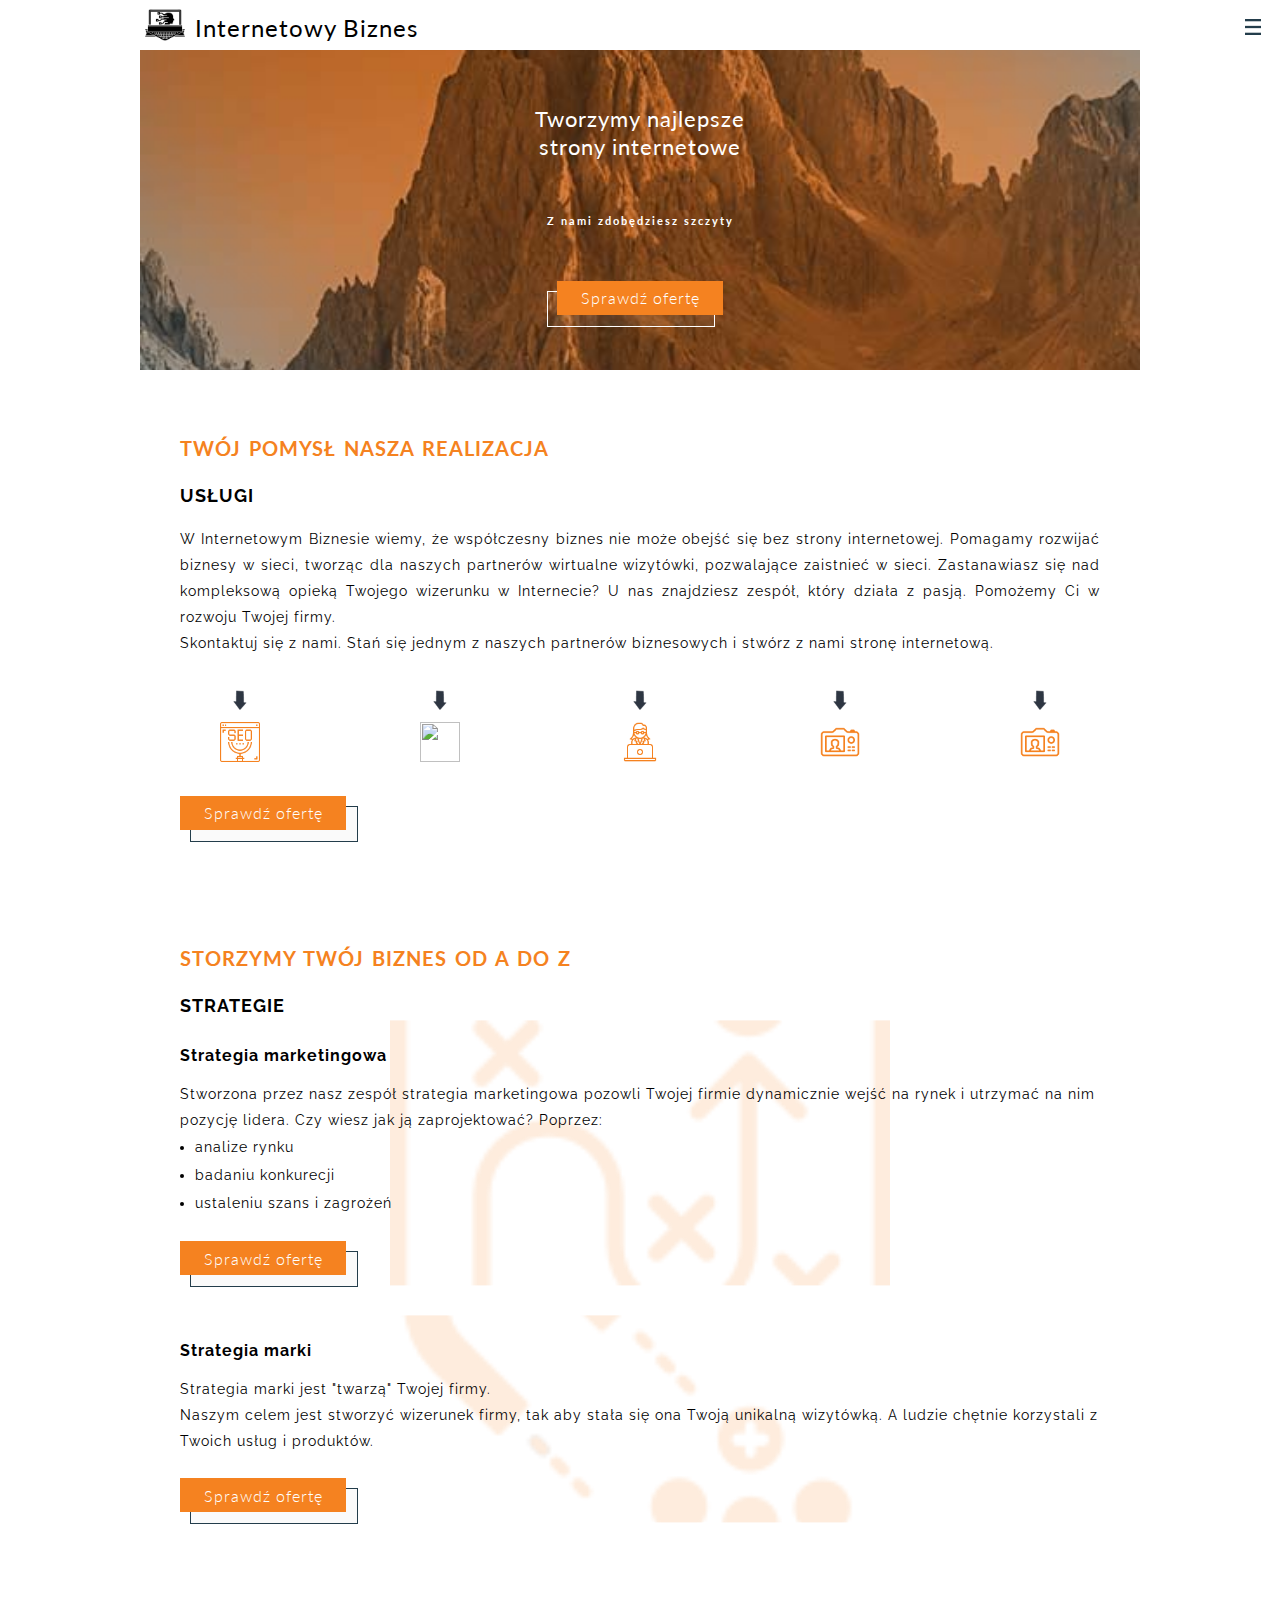
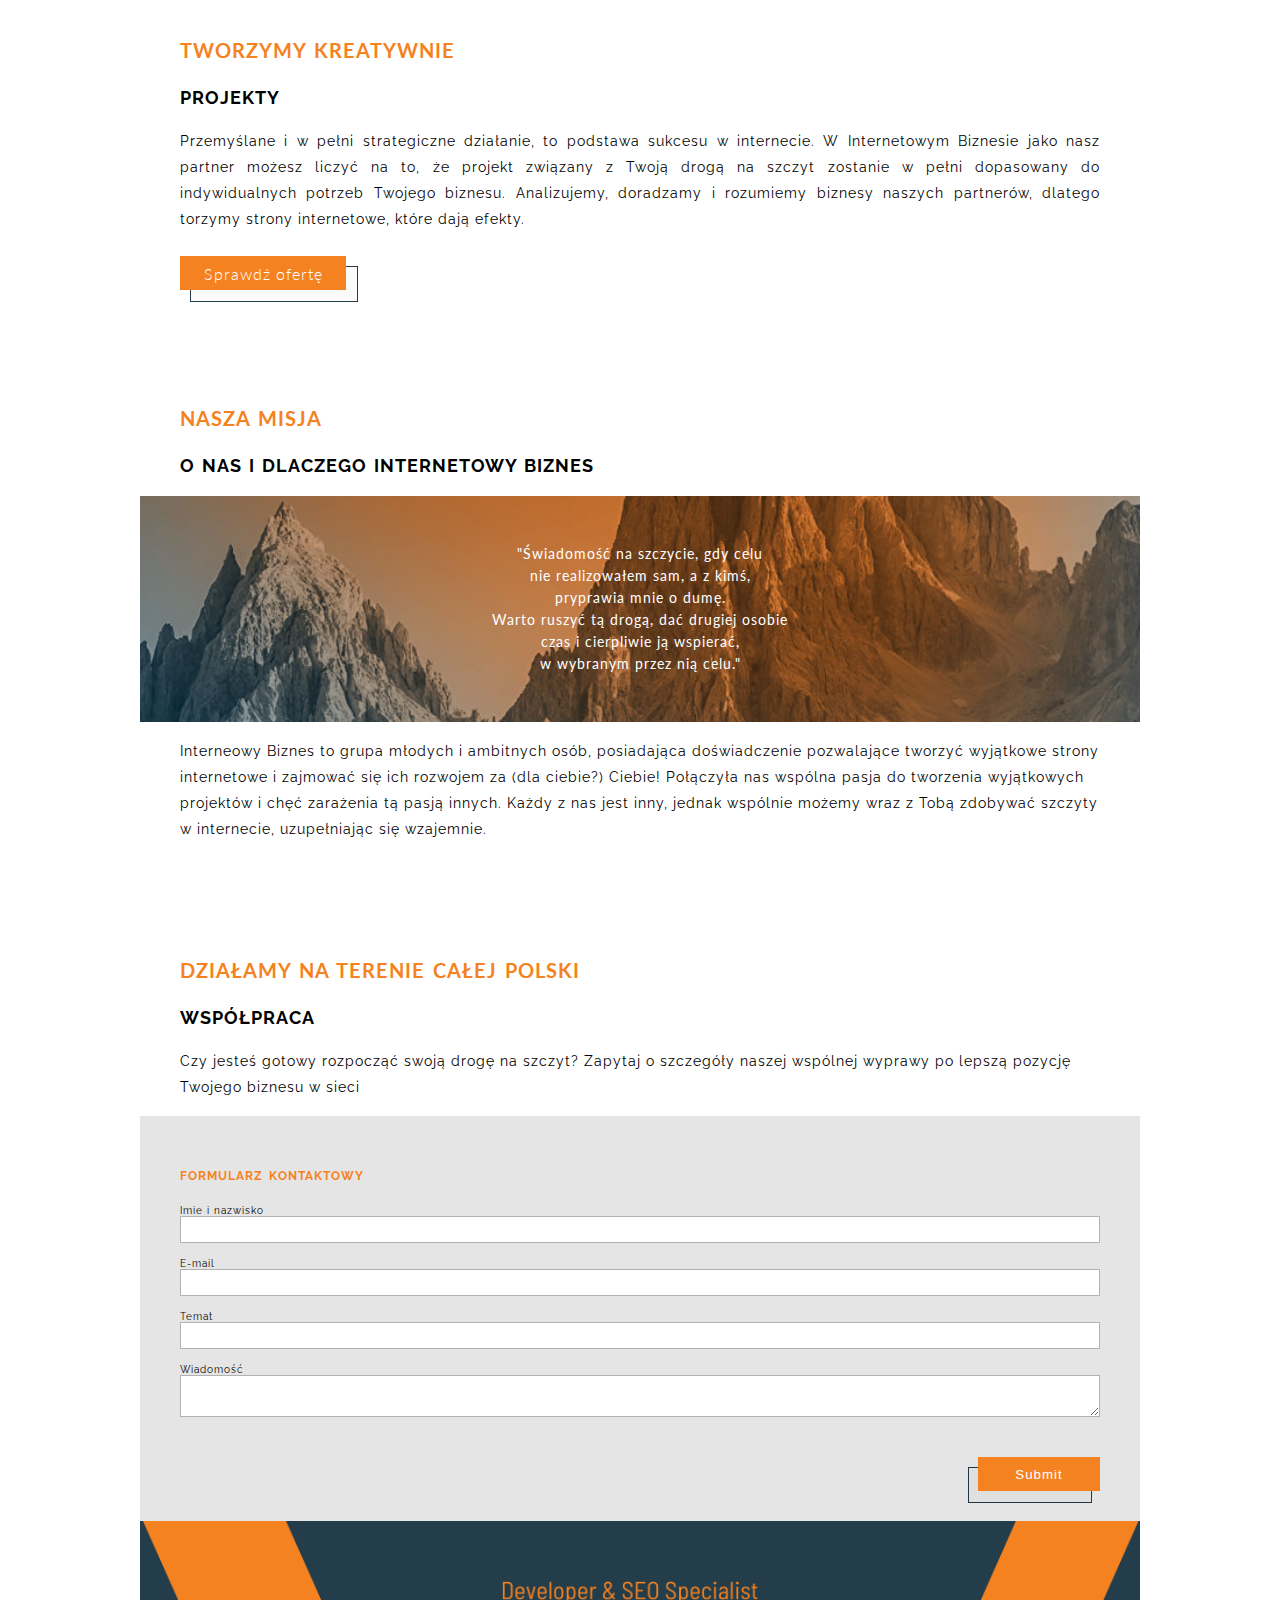
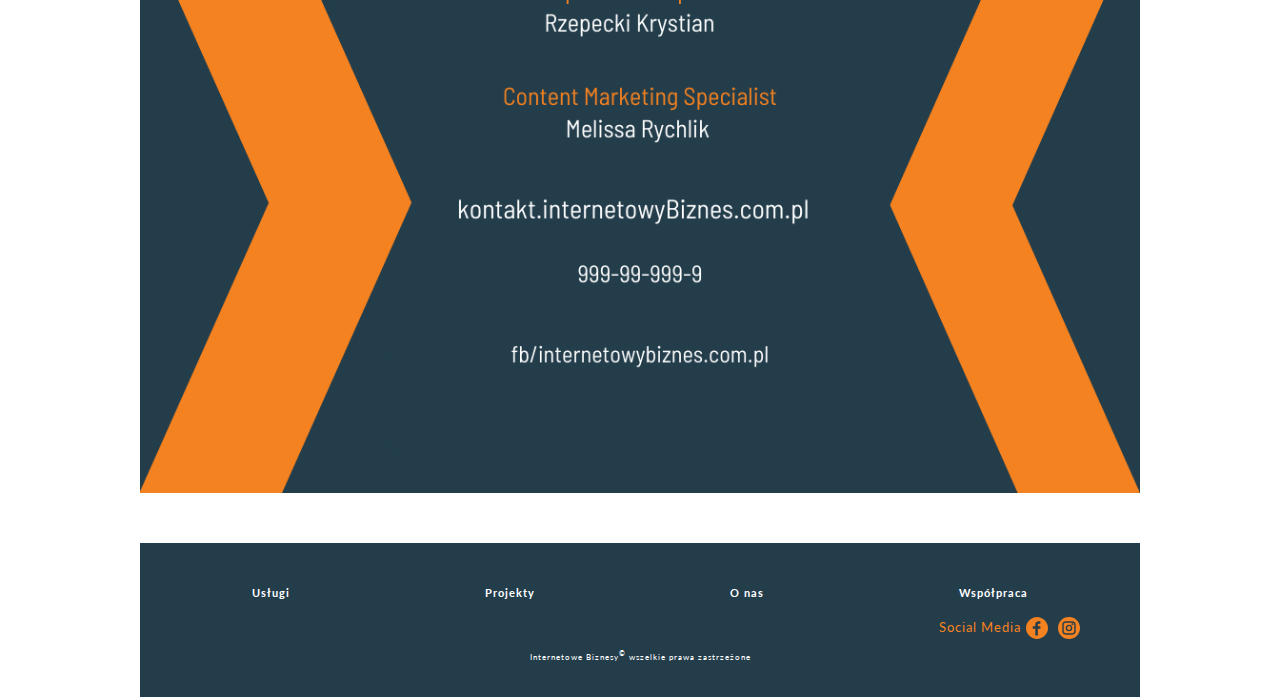
==== index.html @ 9ced9882 "ANIMATION- 1.0" ====
<!DOCTYPE html>
<html lang="pl">
<head>
    <meta charset="UTF-8">
    <meta http-equiv="X-UA-Compatible" content="IE=edge">
    <!-- <meta name="viewport" content="width=device-width, initial-scale=1.0"> -->
    <meta name="viewport" content="width=device-width, height=device-height, initial-scale=1.0, user-scalable=0, minimum-scale=1.0, maximum-scale=1.0">

    <title>internetowy biznes</title>

    <link href="https://fonts.googleapis.com/css2?family=Lato:wght@300;700;900&display=swap" rel="stylesheet">
    <link href="https://fonts.googleapis.com/css2?family=Raleway:wght@100&display=swap" rel="stylesheet">
    <link href="https://fonts.googleapis.com/css2?family=Raleway:wght@400;700;900&display=swap" rel="stylesheet">
    <!-- <link href="https://fonts.googleapis.com/css2?family=Cantata+One&display=swap" rel="stylesheet"> -->

     <!-- AWESOME ZE STAREGO  -->
     <!-- <link rel="stylesheet" href="https://use.fontawesome.com/releases/v5.1.1/css/all.css" integrity="sha384-O8whS3fhG2OnA5Kas0Y9l3cfpmYjapjI0E4theH4iuMD+pLhbf6JI0jIMfYcK3yZ" crossorigin="anonymous">
    <link href="https://fonts.googleapis.com/css2?family=Josefin+Sans:wght@100;300;400&display=swap" rel="stylesheet"> -->
    <link rel="stylesheet" href="./css/style.css">
    <script src="./js/jQuery.liblary.js"></script>
    
</head>
<body>
<div id="wrapper">
    <!-- <nav class='pup flex'>
        <div class="logo_nav">
            <img src="./img/internetowy_biznes_tworzenie_stron_internetowych.png" alt="internetowy-biznes" class="logo">
        </div>
		<div class='filter'>
			<div class='exit'>
				<img alt='exit - Projektowanie stron internetowych - Koszalin k2webdevelopment.pl' title='K2webdevelopment.pl - Projektowanie stron internetowych' src='../img/pupup/exit-burger-projektowanie-stron-internetowych-Koszalin.svg'>
			</div>
			<div class='links mobile'>
				<ul>
					<li><a class='link a1' href='#'>Usługi</a></li>
					<li><a class='link a2' href='#'>Projekty</a></li>
					<li><a class='link a3' href='#'>O mnie</a></li>
					<li><a class='link a4' href='#'>Współpraca</a></li>
				</ul>
			</div>
			
			
			<div class='footerNav'>
				<h6>K2webdevelopment.pl &copy;</h6>
				<h6>Wszelkie prawa zastrzeżone</h6>
			</div>
		</div>
	</nav> -->

    <nav class='pup'>
        <!-- <div class="logo_nav_box"> -->
            <a class="logo_nav_box" href="./index.html">
                <div class="logo_nav">
                    <img src="./img/internetowy_biznes_tworzenie_stron_internetowych.png" alt="internetowy-biznes" class="logo" >
                </div>
                <div class="logo_h1">
                    <h2 class="h1_nav">Internetowy Biznes</h2>
                </div>
            </a>    
        <!-- </div> -->
<!-- START PUPUP MOBILE -->
        <div class="filter_pupup_box mobile_nav ">
            <div class="filter_pupup">
                <ul>
                    <li><a class='link a1' href='#services'>Usługi</a></li>
                    <li><a class='link a2' href='#strategys'>Strategie</a></li>
                    <li><a class='link a3' href='#projects'>Projekty</a></li>
                    <li><a class='link a4' href='#about'>O nas</a></li>
                    <!-- <li><a class='link a5' href='#partners'>partnerzy</a></li> -->
                    <li><a class='link a6' href='#contact'>Współpraca</a></li>
                </ul>
                <div class='footerNav'>
                    <h6>internetoweBiznesy.com.pl &copy;</h6>
                    <h6>Wszelkie prawa zastrzeżone</h6>
                </div>
            </div>
        </div>
<!-- KONIEC PUPUP MOBILE -->

        <!-- <div class="burger_box"> -->
            <!-- <div class="menu"> -->
                <img src="./img/pupup/burger-projektowanie-stron-internetowych.svg" alt="" title='' class="burger_btn_on show">
                <img src="./img/pupup/exit-burger-projektowanie-stron-internetowych-Koszalin.svg" alt="" class="burger_btn_off">
            <!-- </div> -->
        <!-- </div> -->
    </nav>






<header>
    <h1 class="h1-header">
        <strong class="block ">Tworzymy najlepsze</strong>
        <strong class="block">strony internetowe</strong>
    </h1>
    <h2 class="h2-header">Z nami zdobędziesz szczyty</h2>
    <a href="#contact" class="button a-header">Sprawdź ofertę</a>
</header>









<article class="sections services" id='services'>
    <!-- <h2 class="h1_sections padding_RL">Usługi</h2>
    <h3 class="h2_sections padding_RL">Twój pomysł nasza realizacja</h3> -->
    <h2 class="h1_sections padding_RL">
        <strong class="bold change_display">Twój pomysł</strong>
        <strong class="bold change_display">Nasza realizacja</strong>    
    </h2>
    <h3 class="h2_sections padding_RL">Usługi</h3>

    
        <p class='p_sections p_first padding_RL'>
            W Internetowym Biznesie wiemy, że współczesny biznes nie może obejść się bez strony internetowej. Pomagamy rozwijać biznesy w sieci, tworząc dla naszych partnerów wirtualne wizytówki, pozwalające zaistnieć w sieci. Zastanawiasz się nad kompleksową opieką Twojego wizerunku w Internecie? U nas znajdziesz zespół, który działa z pasją. Pomożemy Ci w rozwoju Twojej firmy.
        </p>
        <!-- <p class='p_sections padding_RL'>
            Zastanawiasz się nad kompleksową opieką Twojego wizerunku w Internecie? U nas znajdziesz zespół, który działa z pasją. Pomożemy Ci w rozwoju Twojej firmy.
        </p>
    -->
        <p class='p_sections padding_RL'>
             Skontaktuj się z nami. Stań się jednym z naszych partnerów biznesowych i stwórz z nami stronę internetową.
        </p> 
        
        <div class="box_icons_buttons">
            <div class="box_icons_button">
                <div class="box_icon_arrow animation_delay_1">
                    <img src="./img/icons/services/arrow.gif" alt="" class="icon_arrow">
                </div>
                
                <a href="./index.html" class="box_icons_icon">
                    <img src="./img/icons/services/SEO.png" alt="" class="icon_icon animation_delay_1">
                </a>
            </div>
            <div class="box_icons_button">
                <div class="box_icon_arrow animation_delay_2">
                    <img src="./img/icons/services/arrow.gif" alt="" class="icon_arrow">
                </div>
                <a href="./index.html" class="box_icons_icon">
                    <img src="./img/icons/services/www.png" alt="" class="icon_icon animation_delay_2">
                </a>
            </div>
            <div class="box_icons_button">
                <div class="box_icon_arrow animation_delay_3">
                    <img src="./img/icons/services/arrow.gif" alt="" class="icon_arrow">
                </div>
                <a href="./index.html" class="box_icons_icon">
                    <img src="./img/icons/services/MARKETING.png" alt="" class="icon_icon animation_delay_3">
                </a>
            </div>
            <div class="box_icons_button">
                <div class="box_icon_arrow animation_delay_4">
                    <img src="./img/icons/services/arrow.gif" alt="" class="icon_arrow">
                </div>
                <a href="./index.html" class="box_icons_icon ">
                    <img src="./img/icons/services/VIDEO.png" alt="" class="icon_icon animation_delay_4">
                </a>
            </div>

            <div class="box_icons_button">
                <div class="box_icon_arrow animation_delay_5">
                    <img src="./img/icons/services/arrow.gif" alt="" class="icon_arrow">
                </div>
                <a href="./index.html" class="box_icons_icon ">
                    <img src="./img/icons/services/VIDEO.png" alt="" class="icon_icon animation_delay_5">
                </a>
            </div>
            
        </div>
		
	<div class='buttonBorder padding_RL'>
	    <a class='button a-sections button-left' href='./uslugi.html'>Sprawdź ofertę</a>
	</div>

</article>


<article class="sections strategys" id='strategys'>
    <!-- <h2 class="h1_sections padding_RL">Strategie</h2>
    <h3 class="h2_sections padding_RL">
         <strong class="block">Storzymy Twój biznes</strong>
        <strong class="block">od A do Z</strong>
        Storzymy Twój biznes od A do Z
    </h3> -->
    <h2 class="h1_sections padding_RL">
        <strong class="bold change_display">Storzymy Twój biznes</strong>
        <strong class="bold change_display">od A do Z</strong>
    </h2>
    <h3 class="h2_sections padding_RL">
        <!-- <strong class="block">Storzymy Twój biznes</strong>
        <strong class="block">od A do Z</strong> -->
        Strategie
    </h3>
    <div class="strategy p_box  p_box_strategy_marketing padding_RL">
        <h4 class="h4_strategy">Strategia marketingowa</h4>

        <div class="">
            <p class='p_sections p_first'>
                Stworzona przez nasz zespół strategia marketingowa pozowli Twojej firmie dynamicznie wejść na rynek i utrzymać na nim pozycję lidera. Czy wiesz jak ją zaprojektować? Poprzez: 
                
            </p>
            <ul class="ul_sections">
                <li class="li_sections">analize rynku </li>
                <li class="li_sections">badaniu konkurecji  </li>
                <li class="li_sections">ustaleniu szans i zagrożeń </li>
            </ul>
            <!-- <p class='p_sections'>
                Stworzona przez nasz zespół strategia marketingowa pozowli Twojej firmie dynamicznie wejść na rynek i utrzymać na nim pozycję lidera. 
            </p> -->
        </div>
        <div class='buttonBorder '>
            <a class='button a-sections button-left button_inSite' href='./undsite.html'>Sprawdź ofertę</a>
        </div>
    </div>

    <div class="strategy p_box p_box_strategy_mark padding_RL">
        <h4 class="h4_strategy">Strategia marki </h4>

        <div class="">
            <p class='p_sections p_first'>
                Strategia marki jest "twarzą" Twojej firmy.
            </p>
            
            <p class='p_sections'>
                Naszym celem jest stworzyć wizerunek firmy, tak aby stała się ona Twoją unikalną wizytówką. A ludzie chętnie korzystali z Twoich usług i produktów. 
            </p>
        </div>
        <div class='buttonBorder '>
            <a class='button a-sections button-left button_inSite' href='./undsite.html'>Sprawdź ofertę</a>
        </div>
    </div>

    <!-- <div class="strategy padding_RL">
        <h4 class="h4_strategy">Strategia biznesowa </h4>

        <div class="p_box p_box_strategy_biznes">
            <p class='p_sections p_first'>
                Strategia marki, a strategia marketingowa. Czy wiesz na czym polega różniaca? 
            </p>
            
            <p class='p_sections'>
                Zapewne każdy marzy o tym, żeby zarabiać więcej niż jest w stanie wydać. W rzeczywistości jednak każdy sektor życia ma swój budżet. Tak jak i każda firma. Jednak dokładna ocena budżetu, oraz zapotrzebowania finansowego Twojej firmy pozwoli Ci uzyskać jak największy dochód przy optymalizacji wydatków.
            </p>
        </div>
        <div class='buttonBorder'>
            <a class='button a-sections button-left' href='./undsite.html'>Sprawdź ofertę</a>
        </div>
    </div> -->

</article>

 <article class="sections projects" id='projects'>
<!--<h2 class="h1_sections padding_RL">Projekty</h2>
    <h3 class="h2_sections padding_RL">Tworzymy kreatywnie</h3> -->

    <h2 class="h1_sections padding_RL">Tworzymy kreatywnie</h2>
    <h3 class="h2_sections padding_RL">Projekty</h3>

    <p class="p_sections p_first padding_RL">
        Przemyślane i w pełni strategiczne działanie, to podstawa sukcesu w internecie. W Internetowym Biznesie jako nasz partner możesz liczyć na to, że projekt związany z Twoją drogą na szczyt zostanie w pełni dopasowany do indywidualnych potrzeb Twojego biznesu. Analizujemy, doradzamy i rozumiemy biznesy naszych partnerów, dlatego torzymy strony internetowe, które dają efekty.
    </p>

    <div class='buttonBorder padding_RL'>
	    <a class='button a-sections button-left' href='./undsite.html'>Sprawdź ofertę</a>
	</div>
</article>
<article class="sections about" id='about'>

    <!-- <h2 class="h1_sections padding_RL">
        <strong class="block bold">O Nas i dlaczego</strong>
        <strong class="block bold">Internetowy Biznes</strong>
    </h2>
    <h3 class="h2_sections padding_RL">Tworzymy kreatywnie</h3> -->

    <h2 class="h1_sections padding_RL">
        Nasza misja
    </h2>
    <h3 class="h2_sections padding_RL">
        <strong class="bold change_display">O Nas i dlaczego</strong>
        <strong class="bold change_display">Internetowy Biznes</strong>
    </h3>


    <section class='mission'>
        <!-- <h4 class='h4_mission'>Nasza Misja</h4> -->
        <div class='mission_text'>
            <h5 class='mission_h5'>"Świadomość na szczycie, gdy celu </h5>
            <h5 class='mission_h5'>nie realizowałem sam, a z kimś,</h5>
            <h5 class='mission_h5'>pryprawia mnie o dumę.</h5>
            <h5 class='mission_h5'>Warto ruszyć tą drogą, dać drugiej osobie</h5>
            <h5 class='mission_h5'>czas i cierpliwie ją wspierać,</h5>
            <h5 class='mission_h5'>w wybranym przez nią celu."</h5>
        </div>
    </section>
    <p class='p_sections p_first padding_RL'>
        Interneowy Biznes to grupa młodych i ambitnych osób, posiadająca doświadczenie pozwalające tworzyć wyjątkowe strony internetowe i zajmować się ich rozwojem za (dla ciebie?) Ciebie! Połączyła nas wspólna pasja do tworzenia wyjątkowych projektów i chęć zarażenia tą pasją innych. Każdy z nas jest inny, jednak wspólnie możemy wraz z Tobą zdobywać szczyty w internecie, uzupełniając się wzajemnie.
    </p>
    
</article>

<!-- <article class="sections partners" id='partners'>
    <h3 class="h1_sections padding_RL">Partnerzy</h3>
</article> -->

<article class="sections contact" id='contact'>
    <!-- <h3 class="h1_sections padding_RL">Współpraca</h3>
    <h3 class="h2_sections padding_RL">Działamy na terenie całej Polski</h3> -->
    <h3 class="h1_sections padding_RL">
        <strong class="bold change_display">DZIAŁAMY na terenie</strong>
        <strong class="bold change_display">całej polski</strong>
    </h3>
    <h3 class="h2_sections padding_RL">Współpraca</h3>
    <p class="p_sections p_first padding_RL">Czy jesteś gotowy rozpocząć swoją drogę na szczyt? Zapytaj o szczegóły naszej wspólnej wyprawy po lepszą pozycję Twojego biznesu w sieci
    </p>
    <div class="contactL padding_RL">
        <h3 class="h2_sections h2_footer color_logo">Formularz kontaktowy</h3>
        <form>
            <div class="label_div">
                <label for="name">Imie i nazwisko</label>
                <input class='input_contact' type="text" id='name'>
            </div>
            
            <div class="label_div">
                <label for="mail">E-mail</label>
                <input class='input_contact' type="text" id='mail'>
            </div>
            
            <div class="label_div">
                <label for="name">Temat</label>
                <input class='input_contact' type="text" id='temat'>
            </div>
            
            <div class="label_div">
                <label for="wiadomosc">Wiadomość</label>
                <textarea class='input_contact' type="text" id='wiadomosc'></textarea>
            </div>

            <div class="label_div">
                <div class=" button a-sections button-right button_inSite buttonSendBorder">
                    <input type="submit" class='apple'>    
                </div>
            </div>
        </form>
    </div>
    <div class="contactR">
        <img src="./img/wizytowka.png" alt="">
    </div>
</article>

<footer class='footer'>
    <nav class='footer_nav'>
        <ul>
            <li><a class='links_footer a1' href='#services'>Usługi</a></li>
            <!-- <li><a class='link a2' href='#strategys'>Strategie</a></li> -->
            <li><a class='links_footer a3' href='#projects'>Projekty</a></li>
            <li><a class='links_footer a4' href='#about'>O nas</a></li>
            <!-- <li><a class='link a5' href='#partners'>partnerzy</a></li> -->
            <li><a class='links_footer a6' href='#contact'>Współpraca</a></li>
        </ul>
    </nav>
    <div class="footer_socials padding_RL">
        <h5 class="h5_socials">Social Media</h5>
        <a href='https://www.facebook.com/K2webdevelopmentpl-102742658078516/notifications/' target='_blank'> <img alt='internetowy biznes - strony internetowe portal facebook' title='internetowy biznes- portal facebook'  src='./img/facebook.svg'>
        </a>

        <a href=' https://www.instagram.com/k2webdevelopment.pl/' target='_blank'><img alt='internetowy biznes strony internetowe portal instagram' title='internetowy biznes-  portal instagram'  src='./img/instagram.svg'>
        </a>
    </div>
    <h6 class="footer_info">
        <a href="./index.htm" class='link_footer'>
            Internetowe Biznesy</a><sup>&copy;</sup> wszelkie prawa zastrzeżone
    </h6>
</footer>





</div>
<script src="./js/js.js"></script>
</body>
</html>
---- css/style.css ----
* {
  padding: 0;
  margin: 0;
  -webkit-box-sizing: border-box;
          box-sizing: border-box;
  background-size: cover;
  background-position: center;
  background-repeat: no-repeat;
  outline: none;
  letter-spacing: 1px; }

*::before {
  background-size: cover;
  background-position: center;
  background-repeat: no-repeat; }

body {
  font-family: 'Raleway';
  font-weight: 300;
  line-height: 120%; }

html, body {
  width: 100%;
  height: 100%; }

h1, h2, h3, h4, h5, h6 {
  font-weight: 400; }

strong {
  font-weight: normal; }

.bold {
  font-weight: 700; }

img {
  display: block;
  width: 100%; }

.img_icons {
  width: 50px;
  height: 50px; }

ul {
  list-style-type: none; }

a {
  display: block;
  text-decoration: none;
  font-family: lato;
  color: #fff; }

.block,
.change_display {
  display: block; }

.color_logo {
  color: #f58220; }

header,
.sections,
.button,
.p_box,
.box_icon_arrow {
  position: relative; }

header::before,
.sections::before,
.button::before,
.p_box::before,
.box_icon_arrow::before {
  position: absolute;
  display: block;
  content: '';
  width: 100%;
  height: 100%;
  top: 0;
  left: 0;
  z-index: -1; }

.button,
input[type=submit] {
  background-color: #f58220;
  display: -webkit-box;
  display: -ms-flexbox;
  display: flex;
  -webkit-box-pack: center;
      -ms-flex-pack: center;
          justify-content: center;
  -webkit-box-align: center;
      -ms-flex-align: center;
          align-items: center;
  text-align: center; }

.button::before {
  border: 1px solid #233d4b;
  background-color: rgba(0, 0, 0, 0.02);
  -webkit-transition: .3s;
  transition: .3s; }

.button.button-left::before {
  top: 10px;
  left: 10px; }

.button.button-left:hover::before {
  top: 2px;
  left: 2px; }

.button-right {
  margin-left: auto; }

.button.button-right::before {
  top: 10px;
  left: -10px;
  margin-left: auto; }

.button.button-right:hover::before {
  top: 2px;
  left: -3px; }

.button.a-header::before {
  border: 1px solid #fff;
  background-color: rgba(255, 255, 255, 0.05);
  top: 10px;
  left: -10px; }

.button.a-header:hover::before {
  top: 2px;
  left: -3px; }

.button.a-header,
.a-sections,
.button {
  width: 166px;
  height: 34px; }

.buttonSendBorder {
  width: 122px; }

.padding_RL {
  padding-right: 15px;
  padding-left: 15px; }

.sections {
  padding-top: 60px;
  padding-bottom: 50px; }

.h1_sections {
  text-transform: uppercase;
  font-size: 20px;
  letter-spacing: 1px;
  word-spacing: 2px;
  font-family: lato;
  font-weight: 700;
  line-height: 36px;
  color: #f58220; }

.h2_sections {
  font-size: 18px;
  letter-spacing: 1px;
  word-spacing: 2px;
  font-weight: bold;
  margin-top: 16px;
  text-transform: uppercase;
  line-height: 28px; }

.h2_footer {
  font-size: 12px; }

.h3_info_graphic,
.h4_strategy {
  margin-top: 16px;
  font-size: 16px;
  font-weight: 400;
  font-weight: bold; }

.h3_info_graphic {
  text-transform: uppercase;
  font-size: 14px;
  line-height: 28px; }

.h4_info_graphic {
  margin-left: 15px;
  font-size: 11px;
  font-weight: bold; }

.h4_mission {
  font-size: 16px;
  letter-spacing: 1px; }

.mission_h5 {
  font-size: 14px;
  color: #fff;
  font-family: lato;
  line-height: 22px; }

.h5_socials {
  display: -webkit-box;
  display: -ms-flexbox;
  display: flex;
  -webkit-box-pack: center;
      -ms-flex-pack: center;
          justify-content: center;
  -webkit-box-align: center;
      -ms-flex-align: center;
          align-items: center; }

.p_sections {
  font-size: 14px;
  line-height: 26px;
  font-weight: 400; }

.ul_sections {
  font-size: 14px;
  letter-spacing: 3px;
  font-weight: 400;
  line-height: 28px;
  list-style-type: disc;
  margin-left: 15px; }

input,
textarea {
  border-radius: 0; }

input[type="submit"] {
  -webkit-appearance: none; }

.sections .p_first {
  margin-top: 16px; }

.sections .button {
  margin-top: 24px; }

.pup {
  background-color: #fff;
  display: -webkit-box;
  display: -ms-flexbox;
  display: flex;
  -webkit-box-pack: justify;
      -ms-flex-pack: justify;
          justify-content: space-between;
  padding: 5px;
  z-index: 100;
  height: 50px;
  position: fixed;
  top: 0;
  left: 0;
  width: 100%; }

.logo_nav_box {
  display: -webkit-box;
  display: -ms-flexbox;
  display: flex;
  -webkit-box-pack: center;
      -ms-flex-pack: center;
          justify-content: center;
  -webkit-box-align: center;
      -ms-flex-align: center;
          align-items: center;
  color: #000; }

.logo_nav {
  display: -webkit-box;
  display: -ms-flexbox;
  display: flex;
  -webkit-box-pack: center;
      -ms-flex-pack: center;
          justify-content: center;
  -webkit-box-align: center;
      -ms-flex-align: center;
          align-items: center; }

.logo_h1 {
  height: 100%;
  display: -webkit-box;
  display: -ms-flexbox;
  display: flex;
  -webkit-box-align: end;
      -ms-flex-align: end;
          align-items: flex-end;
  padding: 5px 0; }

.h1_nav {
  font-family: lato;
  font-size: 24px;
  line-height: 100%;
  margin-left: 10px;
  -webkit-box-align: end;
      -ms-flex-align: end;
          align-items: flex-end; }

.mobile_nav {
  display: none; }

.mobile_nav.show {
  display: block; }

.logo {
  width: 40px; }

.burger_box {
  width: 26px; }

.menu {
  padding: 5px;
  width: 40px;
  height: 40px;
  position: relative; }

.burger_btn_on,
.burger_btn_off {
  display: none; }

.burger_btn_on.show,
.burger_btn_off.show {
  display: block;
  position: fixed;
  top: 14px;
  right: 14px;
  z-index: 101;
  width: 26px;
  height: 26px; }

.burger_btn_on,
.burger_btn_off {
  padding: 5px; }

.filter_pupup_box {
  background-color: rgba(28, 73, 96, 0.75);
  position: fixed;
  width: 100%;
  height: 100%;
  top: 0;
  right: 0;
  left: -100%; }

.filter_pupup {
  background-color: #fff;
  position: fixed;
  width: 80%;
  height: 100%;
  top: 0;
  left: 100%;
  display: -webkit-box;
  display: -ms-flexbox;
  display: flex;
  -webkit-box-pack: center;
      -ms-flex-pack: center;
          justify-content: center;
  -webkit-box-align: center;
      -ms-flex-align: center;
          align-items: center;
  display: flex;
  -webkit-box-orient: vertical;
  -webkit-box-direction: normal;
      -ms-flex-direction: column;
          flex-direction: column;
  margin-left: auto; }

@-webkit-keyframes leftPup {
  100% {
    left: 0%; } }

@keyframes leftPup {
  100% {
    left: 0%; } }

.filter_pupup_box.show {
  -webkit-animation: leftPup .2s linear both;
          animation: leftPup .2s linear both; }

@-webkit-keyframes rightPup {
  100% {
    left: 20%; } }

@keyframes rightPup {
  100% {
    left: 20%; } }

.filter_pupup.show {
  -webkit-animation: rightPup .1s linear both;
          animation: rightPup .1s linear both; }

.link {
  font-family: lato;
  color: #000;
  padding: 12px;
  margin: 12px;
  text-align: center; }

article {
  padding-top: 50px; }

header {
  margin-top: 50px;
  padding: 30px 0;
  height: 205px;
  color: #fff;
  font-family: lato;
  display: -webkit-box;
  display: -ms-flexbox;
  display: flex;
  -webkit-box-orient: vertical;
  -webkit-box-direction: normal;
      -ms-flex-direction: column;
          flex-direction: column;
  -webkit-box-pack: center;
      -ms-flex-pack: center;
          justify-content: center;
  -webkit-box-align: center;
      -ms-flex-align: center;
          align-items: center;
  -ms-flex-pack: distribute;
      justify-content: space-around; }

header::before {
  background-image: url("../img/320/internetowy-biznes-tworzenie-stron-internetowych-misja.jpg"); }

.h1-header {
  font-size: 22px;
  line-height: 28px;
  display: -webkit-box;
  display: -ms-flexbox;
  display: flex;
  -webkit-box-orient: vertical;
  -webkit-box-direction: normal;
      -ms-flex-direction: column;
          flex-direction: column;
  -webkit-box-pack: center;
      -ms-flex-pack: center;
          justify-content: center;
  -webkit-box-align: center;
      -ms-flex-align: center;
          align-items: center; }

.h2-header {
  font-size: 11px;
  letter-spacing: 2px;
  font-family: lato;
  font-weight: 700; }

.services,
.projects {
  text-align: justify; }

.box_icons_buttons {
  margin: 16px auto 0;
  display: -webkit-box;
  display: -ms-flexbox;
  display: flex;
  -ms-flex-pack: distribute;
      justify-content: space-around; }

.box_icon_arrow {
  width: 50px;
  height: 50px;
  overflow: hidden; }

.icon_icon {
  width: 40px;
  height: 40px; }

.box_icons_icon {
  width: 50px;
  height: 50px;
  display: -webkit-box;
  display: -ms-flexbox;
  display: flex;
  -webkit-box-pack: center;
      -ms-flex-pack: center;
          justify-content: center; }

@-webkit-keyframes growIcon {
  0% {
    width: 40;
    height: 40px; }
  20% {
    width: 40px;
    height: 40px; }
  30% {
    width: 45px;
    height: 45px; }
  80% {
    width: 45px;
    height: 45px; }
  81% {
    width: 40px;
    height: 40px; }
  100% {
    width: 40px;
    height: 40px; } }

@keyframes growIcon {
  0% {
    width: 40;
    height: 40px; }
  20% {
    width: 40px;
    height: 40px; }
  30% {
    width: 45px;
    height: 45px; }
  80% {
    width: 45px;
    height: 45px; }
  81% {
    width: 40px;
    height: 40px; }
  100% {
    width: 40px;
    height: 40px; } }

.icon_icon {
  -webkit-animation: growIcon 4s linear infinite;
          animation: growIcon 4s linear infinite; }

.strategy:nth-of-type(1) {
  margin-top: 0; }

.strategy {
  padding: 10px 15px;
  margin-top: 30px; }

.p_box::before {
  top: 50%;
  right: 0px;
  -webkit-transform: translateY(-50%);
          transform: translateY(-50%);
  background-size: 60%;
  opacity: .15; }

.p_box_strategy_marketing::before {
  background-image: url("../img/icons/strategie/strategia_marketingowa.png"); }

.p_box_strategy_mark::before {
  background-image: url("../img/icons/strategie/strategia_marki.png"); }

.p_box_strategy_biznes::before {
  background-image: url("../img/icons/strategie/strategia_biznesowa.png"); }

.about {
  padding-left: 0;
  padding-right: 0; }

.mission {
  background-image: url("../img/320/internetowy-biznes-tworzenie-stron-internetowych-about.jpg");
  margin-top: 16px;
  height: 226px;
  display: -webkit-box;
  display: -ms-flexbox;
  display: flex;
  -webkit-box-orient: vertical;
  -webkit-box-direction: normal;
      -ms-flex-direction: column;
          flex-direction: column;
  -webkit-box-pack: center;
      -ms-flex-pack: center;
          justify-content: center;
  -webkit-box-align: center;
      -ms-flex-align: center;
          align-items: center;
  -ms-flex-pack: distribute;
      justify-content: space-around;
  text-align: center;
  color: #fff;
  padding: 20px 0;
  font-family: lato; }

.contactL {
  background-color: rgba(0, 0, 0, 0.1);
  padding-top: 30px;
  padding-bottom: 30px;
  margin-top: 16px; }

.label_div {
  display: -webkit-box;
  display: -ms-flexbox;
  display: flex;
  -webkit-box-orient: vertical;
  -webkit-box-direction: normal;
      -ms-flex-direction: column;
          flex-direction: column;
  margin-top: 16px; }

label {
  font-size: 10px;
  font-weight: 400;
  color: #000;
  line-height: 100%; }

.input_contact {
  padding: 5px 3px;
  border: 1px solid rgba(0, 0, 0, 0.3); }

input[type=submit] {
  width: 100%;
  height: 100%;
  border: none;
  color: #fff; }

.footer {
  background-color: #233d4b;
  padding: 30px 15px;
  color: #fff;
  font-family: lato; }

.footer ul {
  display: -webkit-box;
  display: -ms-flexbox;
  display: flex;
  -webkit-box-pack: center;
      -ms-flex-pack: center;
          justify-content: center;
  -webkit-box-align: center;
      -ms-flex-align: center;
          align-items: center; }

.footer li {
  margin: auto; }

.footer_socials {
  color: #f58220;
  display: -webkit-box;
  display: -ms-flexbox;
  display: flex;
  -webkit-box-pack: end;
      -ms-flex-pack: end;
          justify-content: flex-end; }

.footer_socials a {
  width: 22px;
  margin: 5px; }

.links_footer {
  font-size: 11px;
  padding: 10px;
  font-weight: bold; }

.footer_info {
  font-size: 8px;
  text-align: center; }

.link_footer {
  display: inline; }

section.sections {
  padding-top: 30px; }

.info_graphic_elements {
  display: -webkit-box;
  display: -ms-flexbox;
  display: flex;
  margin: 30px 0; }

@media only screen and (min-width: 480px) {
  .change_display {
    display: inline-block; }
  .p_box::before {
    background-size: 50%; }
  .padding_RL {
    padding-left: 45px;
    padding-right: 45px; } }

@media only screen and (min-width: 568px) {
  .padding_RL {
    padding-left: 40px;
    padding-right: 40px; } }

@media only screen and (min-width: 960px) {
  .pup,
  #wrapper {
    position: relative;
    width: 1000px;
    margin: auto; }
  header {
    height: 320px;
    margin-top: 0; } }
/*# sourceMappingURL=style.css.map */
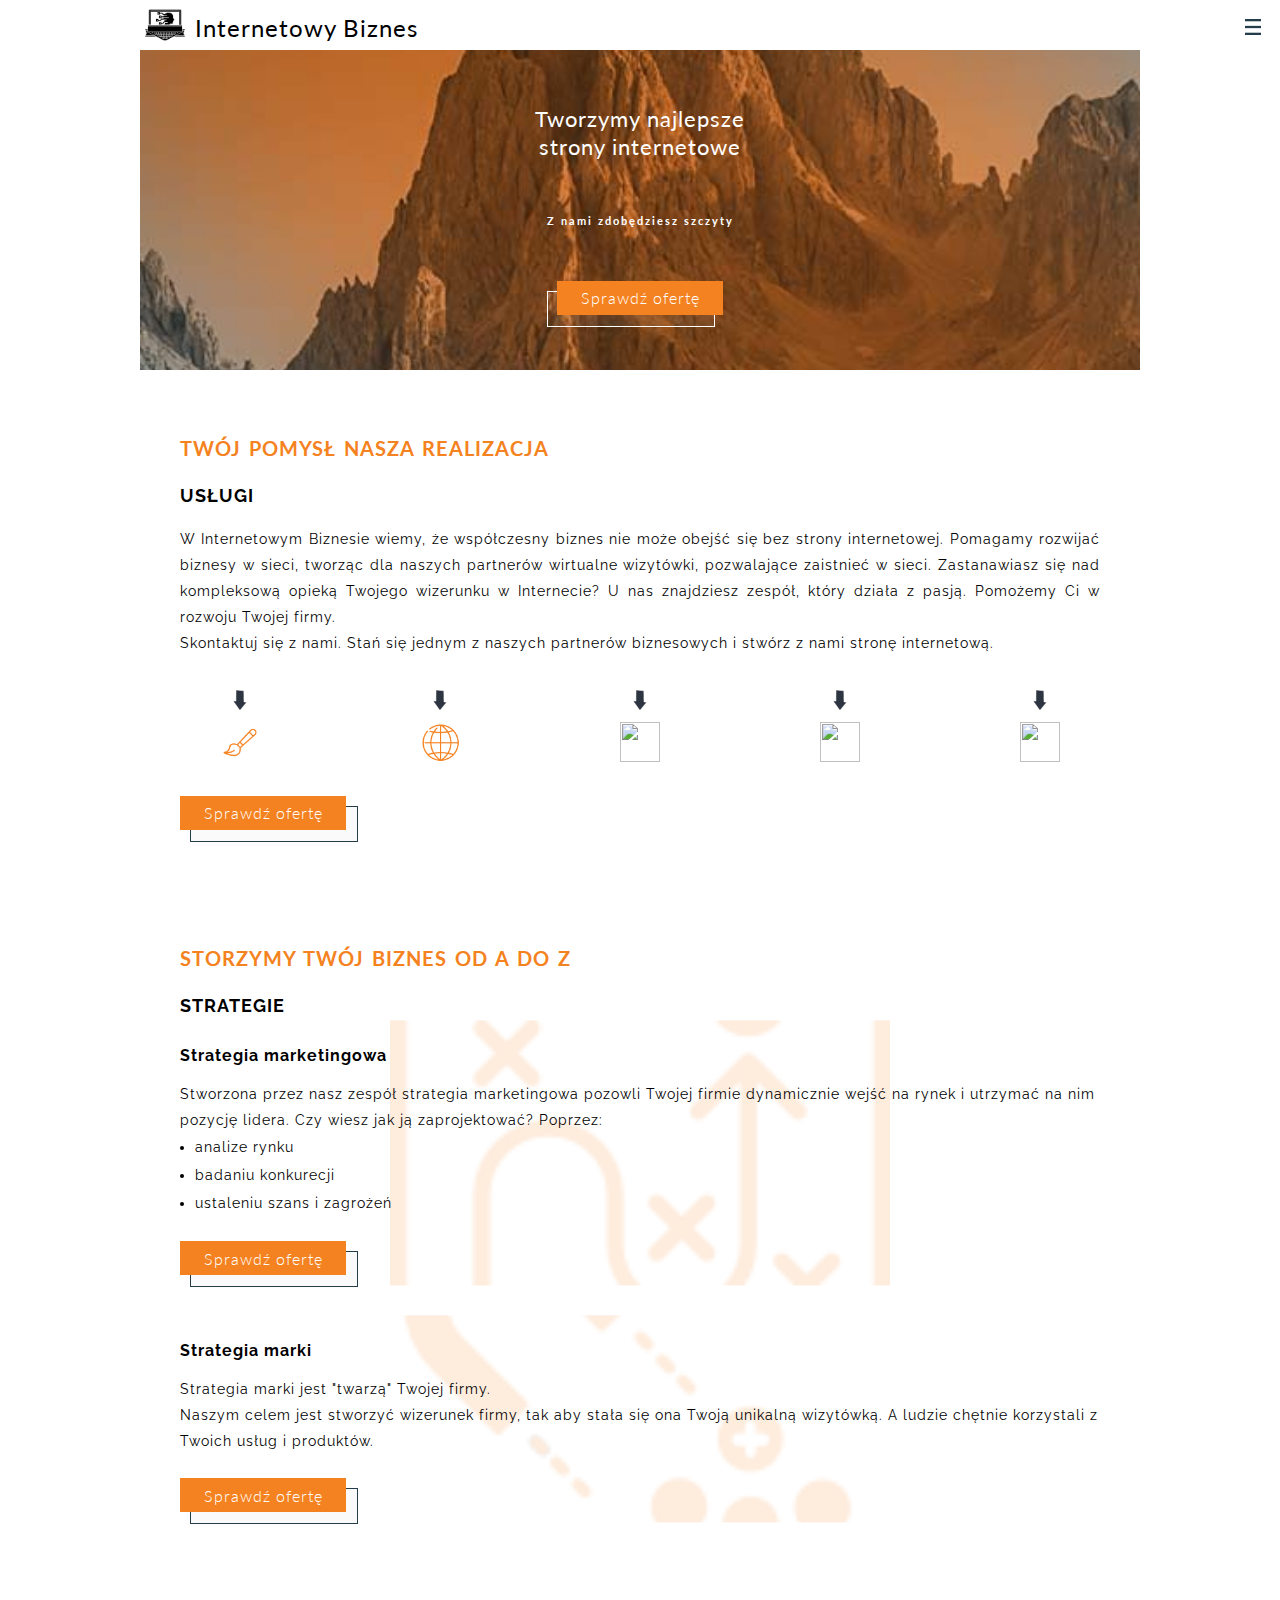
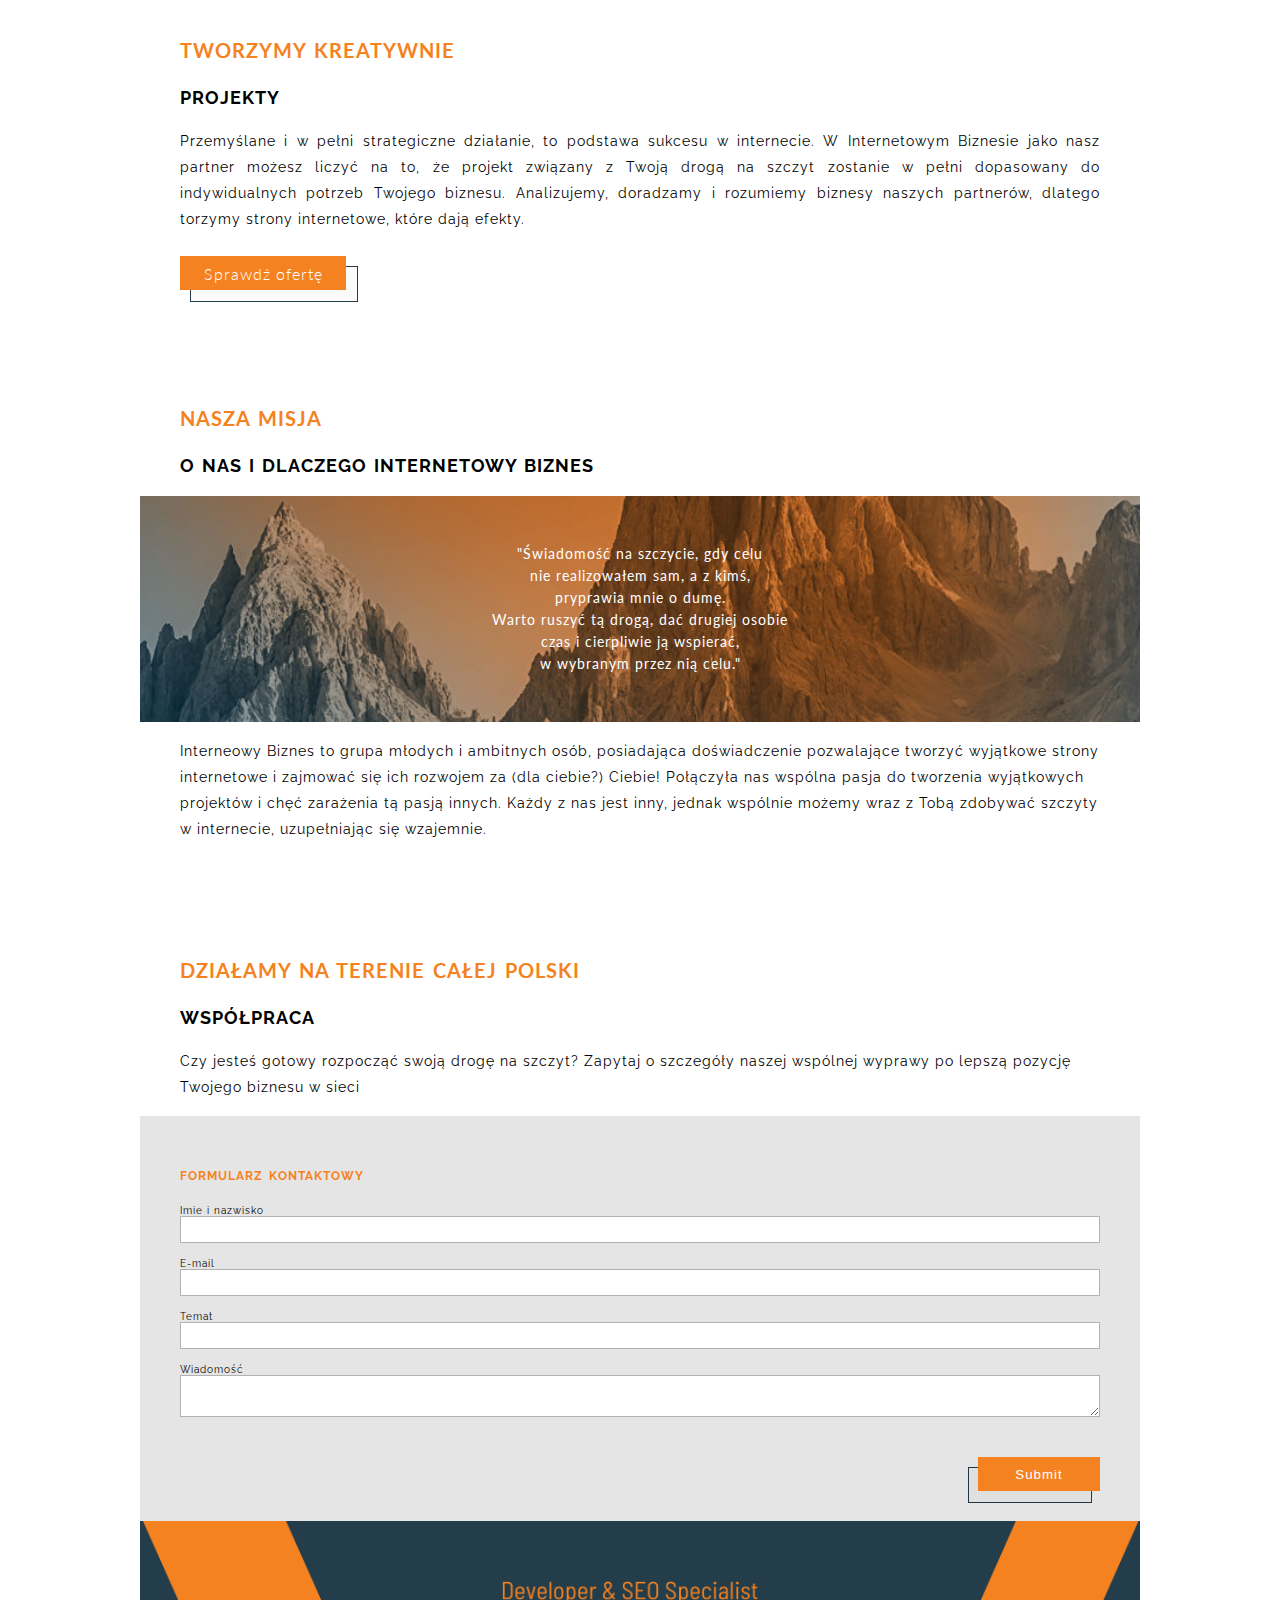
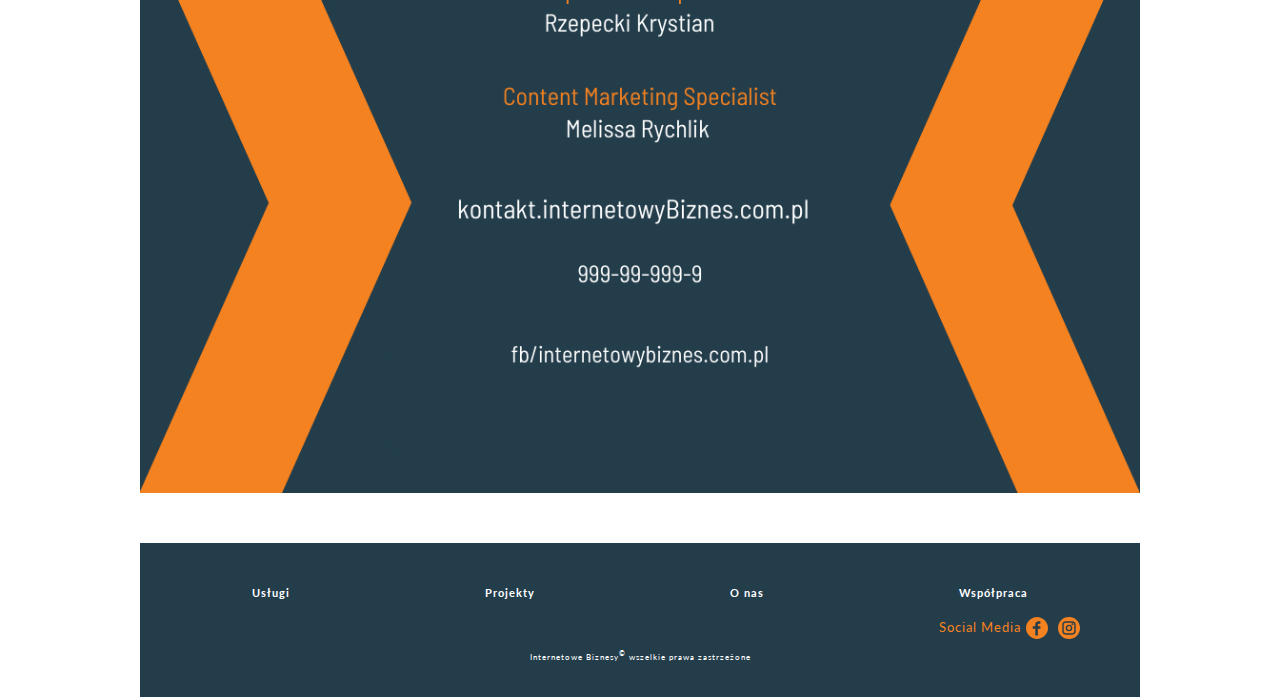
==== commit 2f1f64c8: "ANIMATION- 1.2" ====
--- a/index.html
+++ b/index.html
@@ -134,32 +134,32 @@
                     <img src="./img/icons/services/arrow.gif" alt="" class="icon_arrow">
                 </div>
                 
-                <a href="./index.html" class="box_icons_icon">
-                    <img src="./img/icons/services/SEO.png" alt="" class="icon_icon animation_delay_1">
+                <a href="./uslugi.html#graphic" class="box_icons_icon">
+                    <img src="./img/icons/services/graphic.png" alt="" class="icon_icon animation_delay_1">
                 </a>
             </div>
             <div class="box_icons_button">
                 <div class="box_icon_arrow animation_delay_2">
                     <img src="./img/icons/services/arrow.gif" alt="" class="icon_arrow">
                 </div>
-                <a href="./index.html" class="box_icons_icon">
-                    <img src="./img/icons/services/www.png" alt="" class="icon_icon animation_delay_2">
+                <a href="./uslugi.html#www" class="box_icons_icon">
+                    <img src="./img/icons/services/webdev.png" alt="" class="icon_icon animation_delay_2">
                 </a>
             </div>
             <div class="box_icons_button">
                 <div class="box_icon_arrow animation_delay_3">
                     <img src="./img/icons/services/arrow.gif" alt="" class="icon_arrow">
                 </div>
-                <a href="./index.html" class="box_icons_icon">
-                    <img src="./img/icons/services/MARKETING.png" alt="" class="icon_icon animation_delay_3">
+                <a href="./uslugi.html#marketing" class="box_icons_icon">
+                    <img src="./img/icons/services/marketing.png" alt="" class="icon_icon animation_delay_3">
                 </a>
             </div>
             <div class="box_icons_button">
                 <div class="box_icon_arrow animation_delay_4">
                     <img src="./img/icons/services/arrow.gif" alt="" class="icon_arrow">
                 </div>
-                <a href="./index.html" class="box_icons_icon ">
-                    <img src="./img/icons/services/VIDEO.png" alt="" class="icon_icon animation_delay_4">
+                <a href="./uslugi.html#video" class="box_icons_icon ">
+                    <img src="./img/icons/services/video.png" alt="" class="icon_icon animation_delay_4">
                 </a>
             </div>
 
@@ -167,8 +167,8 @@
                 <div class="box_icon_arrow animation_delay_5">
                     <img src="./img/icons/services/arrow.gif" alt="" class="icon_arrow">
                 </div>
-                <a href="./index.html" class="box_icons_icon ">
-                    <img src="./img/icons/services/VIDEO.png" alt="" class="icon_icon animation_delay_5">
+                <a href="./uslugi.html#seo" class="box_icons_icon ">
+                    <img src="./img/icons/services/seo.png" alt="" class="icon_icon animation_delay_5">
                 </a>
             </div>
             
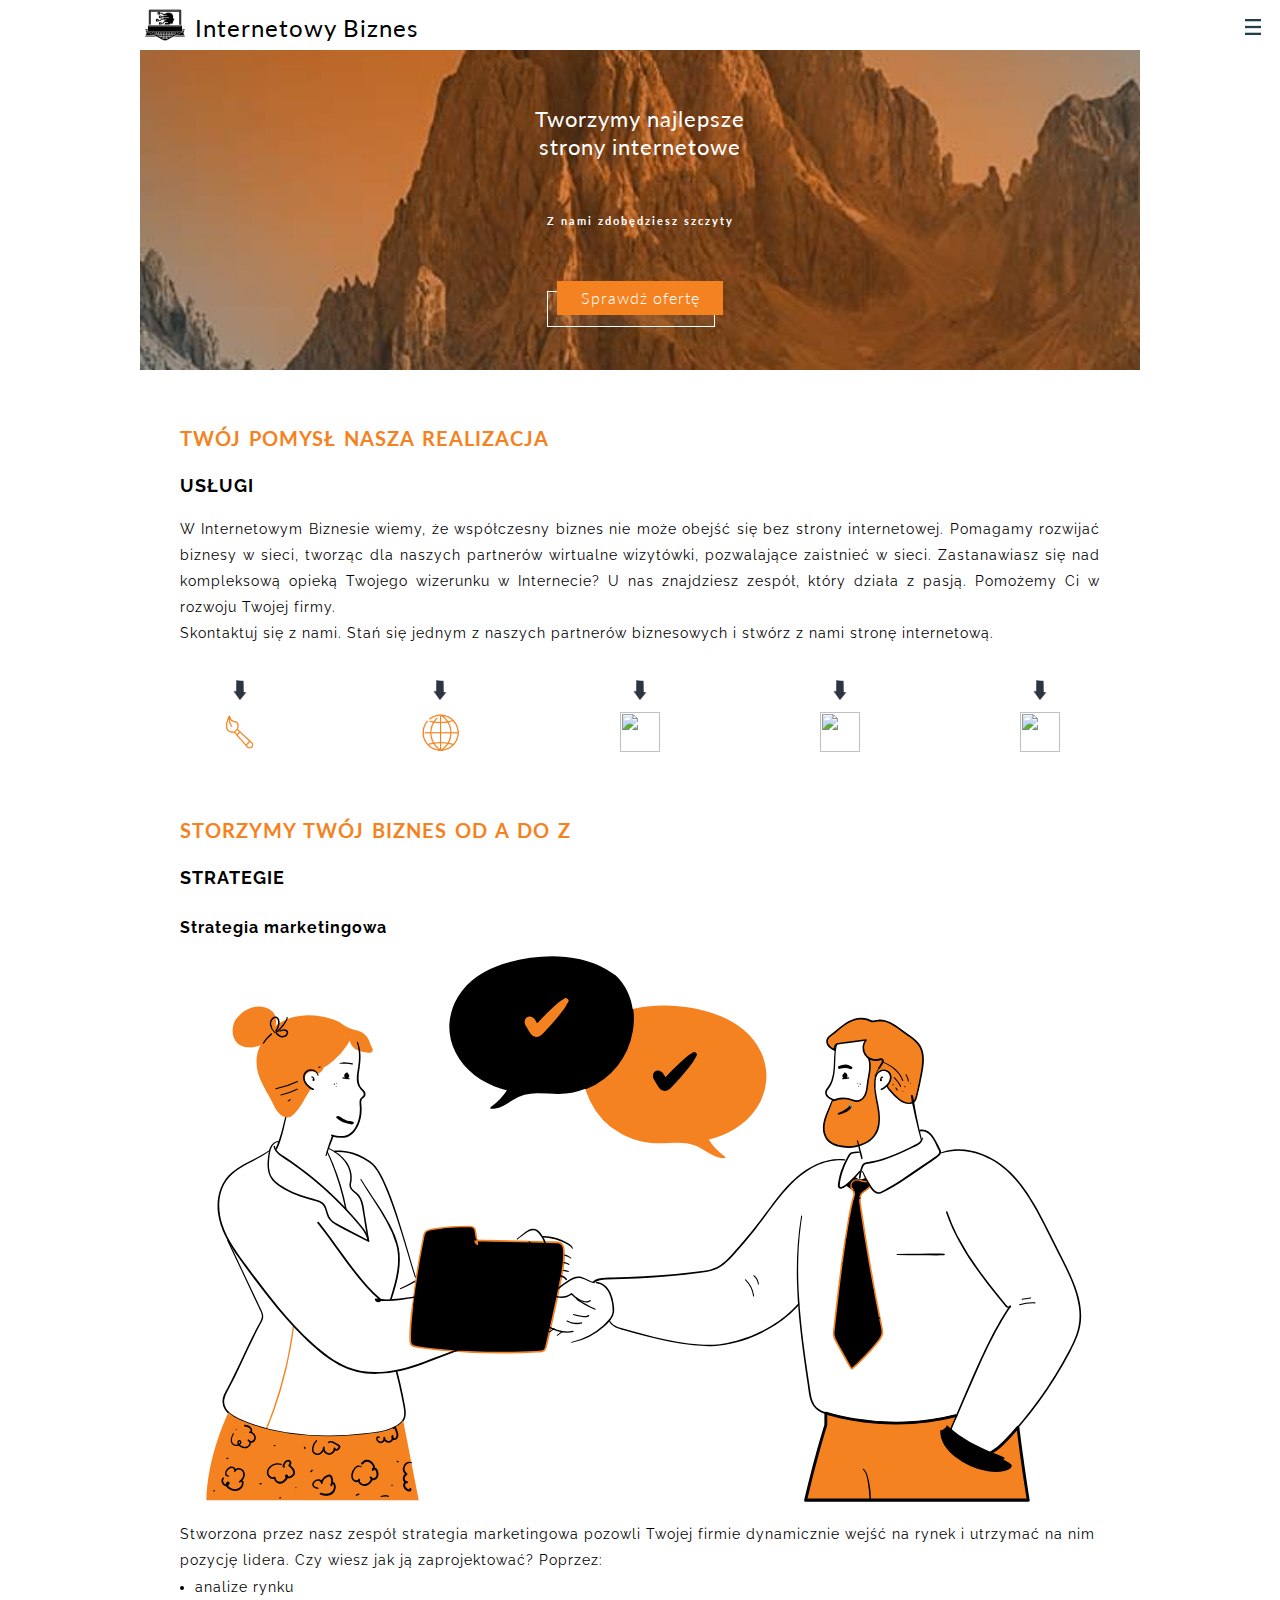
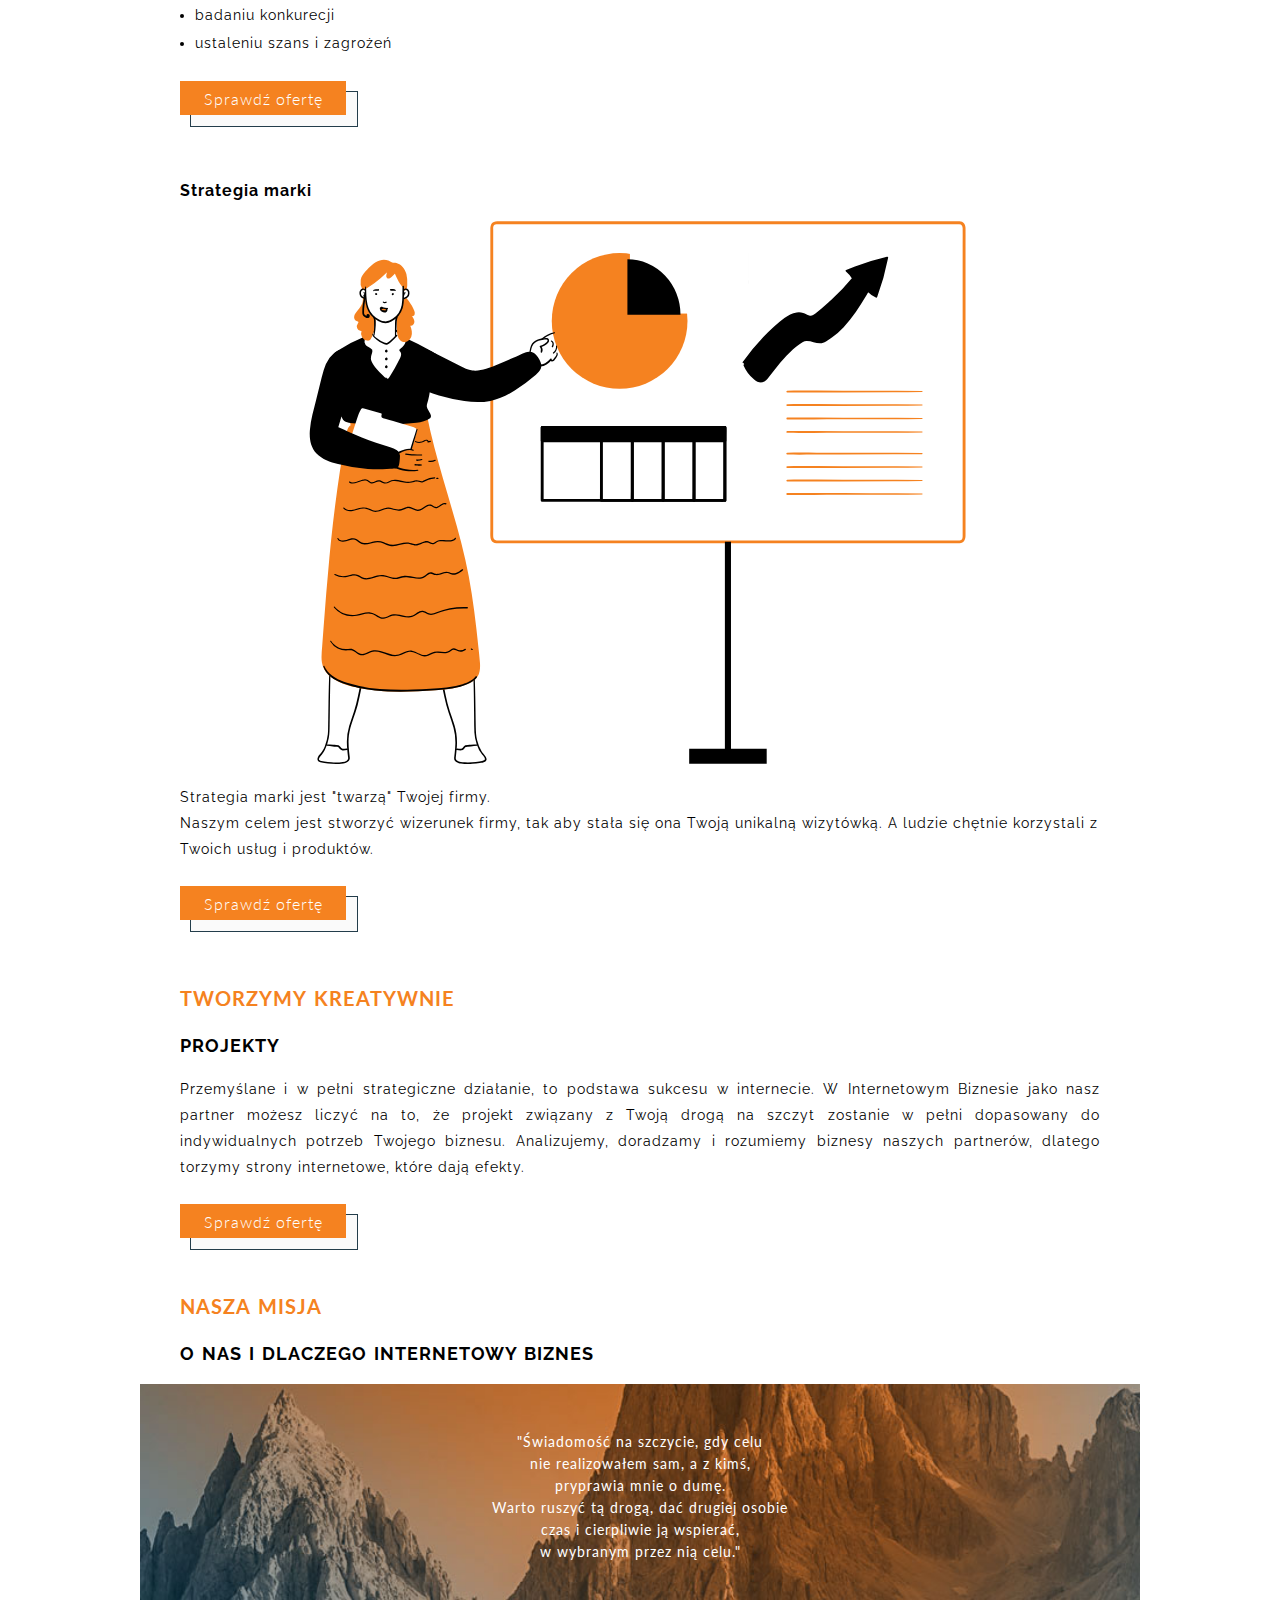
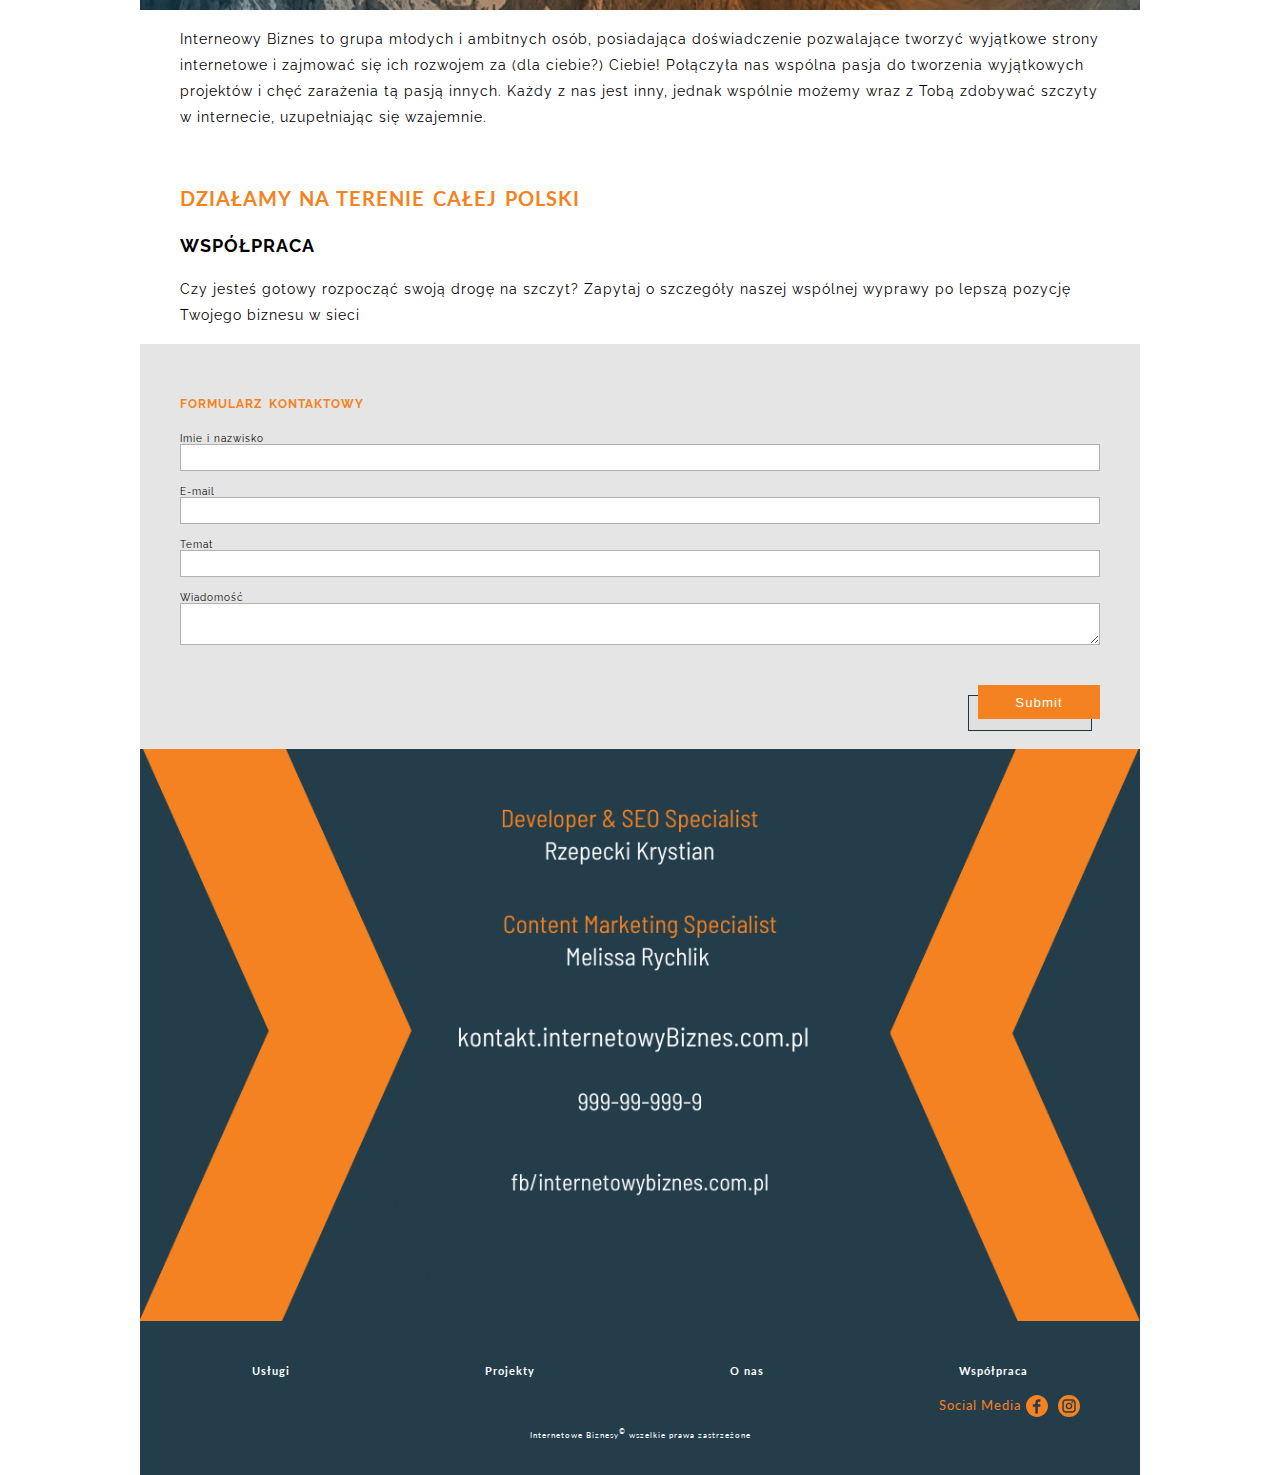
==== commit b437bd68: "commit 4.0" ====
--- a/index.html
+++ b/index.html
@@ -99,14 +99,6 @@
     <a href="#contact" class="button a-header">Sprawdź ofertę</a>
 </header>
 
-
-
-
-
-
-
-
-
 <article class="sections services" id='services'>
     <!-- <h2 class="h1_sections padding_RL">Usługi</h2>
     <h3 class="h2_sections padding_RL">Twój pomysł nasza realizacja</h3> -->
@@ -174,9 +166,9 @@
             
         </div>
 		
-	<div class='buttonBorder padding_RL'>
+	<!-- <div class='buttonBorder padding_RL'>
 	    <a class='button a-sections button-left' href='./uslugi.html'>Sprawdź ofertę</a>
-	</div>
+	</div> -->
 
 </article>
 
@@ -199,7 +191,7 @@
     </h3>
     <div class="strategy p_box  p_box_strategy_marketing padding_RL">
         <h4 class="h4_strategy">Strategia marketingowa</h4>
-
+        <img src="./img/strategia-marketingowa.svg" alt="" class="strategy_img">
         <div class="">
             <p class='p_sections p_first'>
                 Stworzona przez nasz zespół strategia marketingowa pozowli Twojej firmie dynamicznie wejść na rynek i utrzymać na nim pozycję lidera. Czy wiesz jak ją zaprojektować? Poprzez: 
@@ -221,6 +213,7 @@
 
     <div class="strategy p_box p_box_strategy_mark padding_RL">
         <h4 class="h4_strategy">Strategia marki </h4>
+        <img src="./img/strategia-marki.svg" alt="" class="strategy_img">
 
         <div class="">
             <p class='p_sections p_first'>
--- a/css/style.css
+++ b/css/style.css
@@ -139,10 +139,6 @@
 .padding_RL {
   padding-right: 15px;
   padding-left: 15px; }
-
-.sections {
-  padding-top: 60px;
-  padding-bottom: 50px; }
 
 .h1_sections {
   text-transform: uppercase;
@@ -520,22 +516,8 @@
   padding: 10px 15px;
   margin-top: 30px; }
 
-.p_box::before {
-  top: 50%;
-  right: 0px;
-  -webkit-transform: translateY(-50%);
-          transform: translateY(-50%);
-  background-size: 60%;
-  opacity: .15; }
-
-.p_box_strategy_marketing::before {
-  background-image: url("../img/icons/strategie/strategia_marketingowa.png"); }
-
-.p_box_strategy_mark::before {
-  background-image: url("../img/icons/strategie/strategia_marki.png"); }
-
-.p_box_strategy_biznes::before {
-  background-image: url("../img/icons/strategie/strategia_biznesowa.png"); }
+.strategy_img {
+  margin-top: 16px; }
 
 .about {
   padding-left: 0;
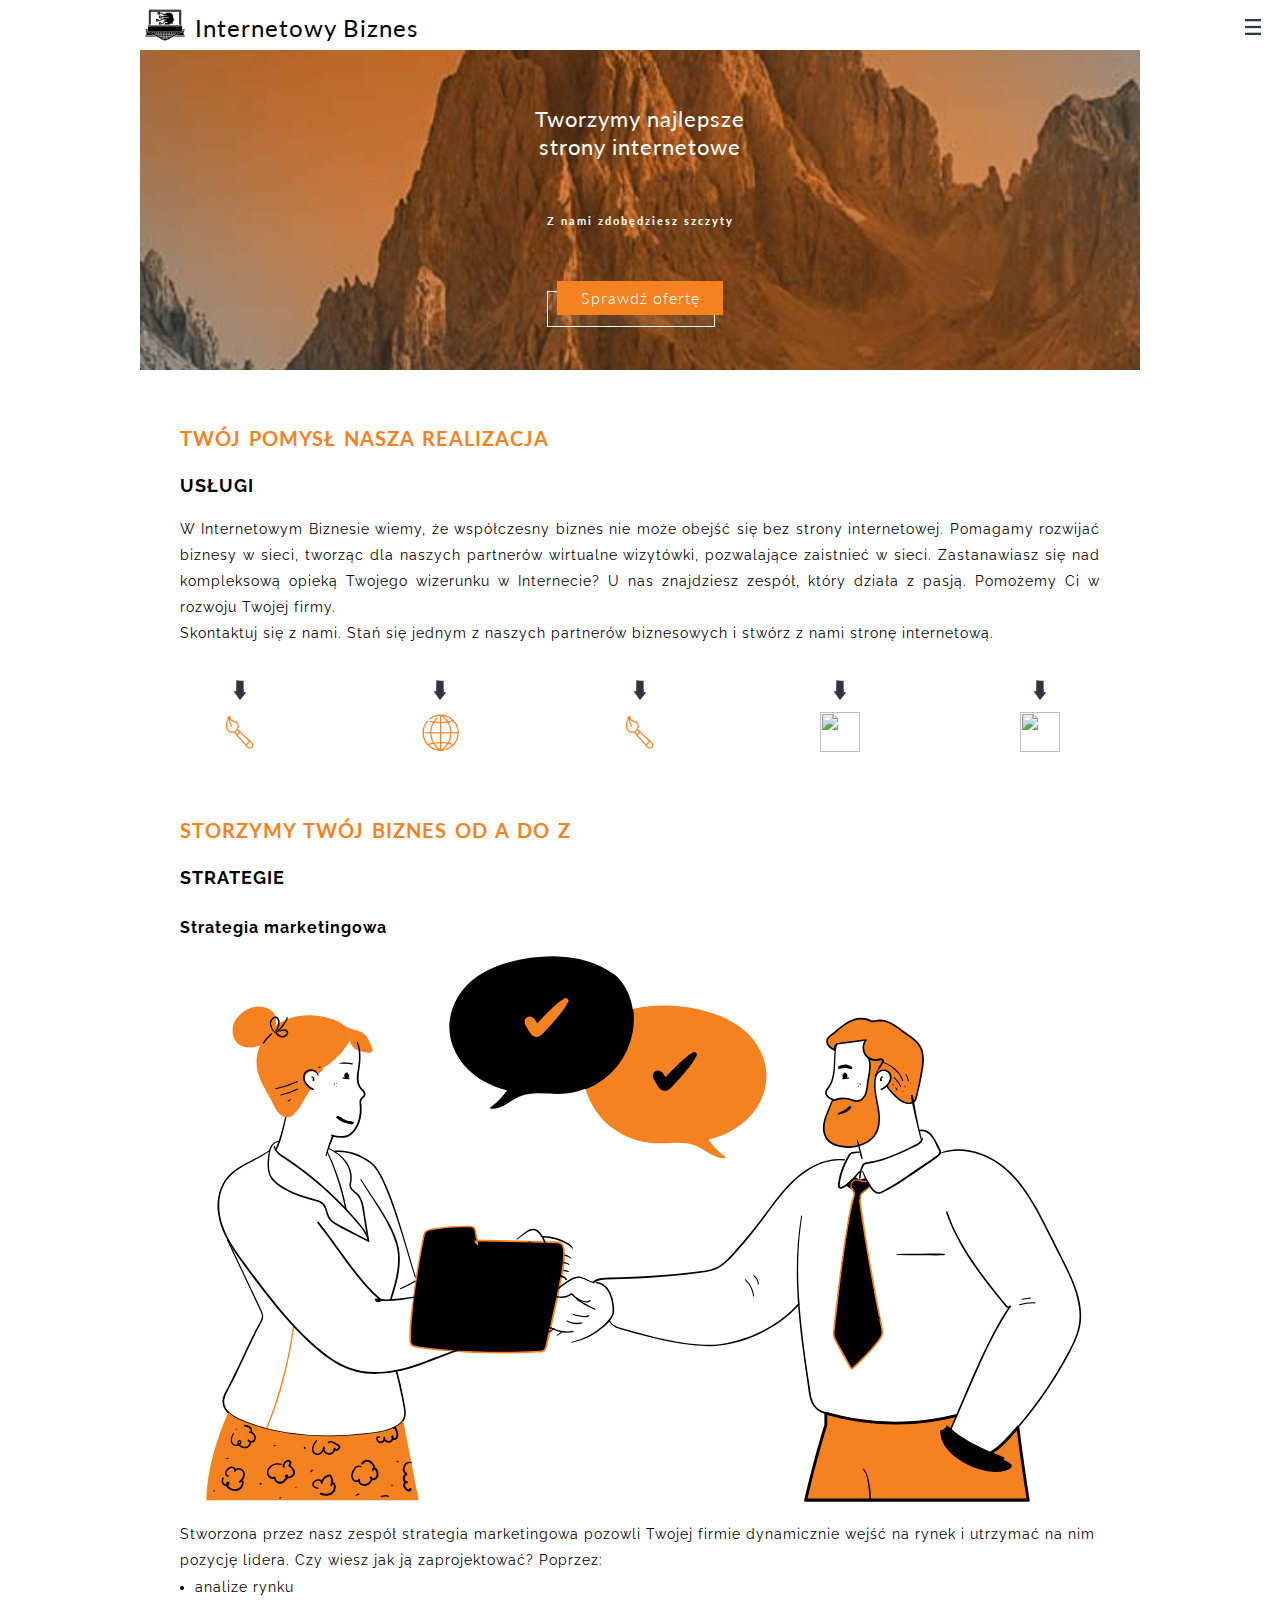
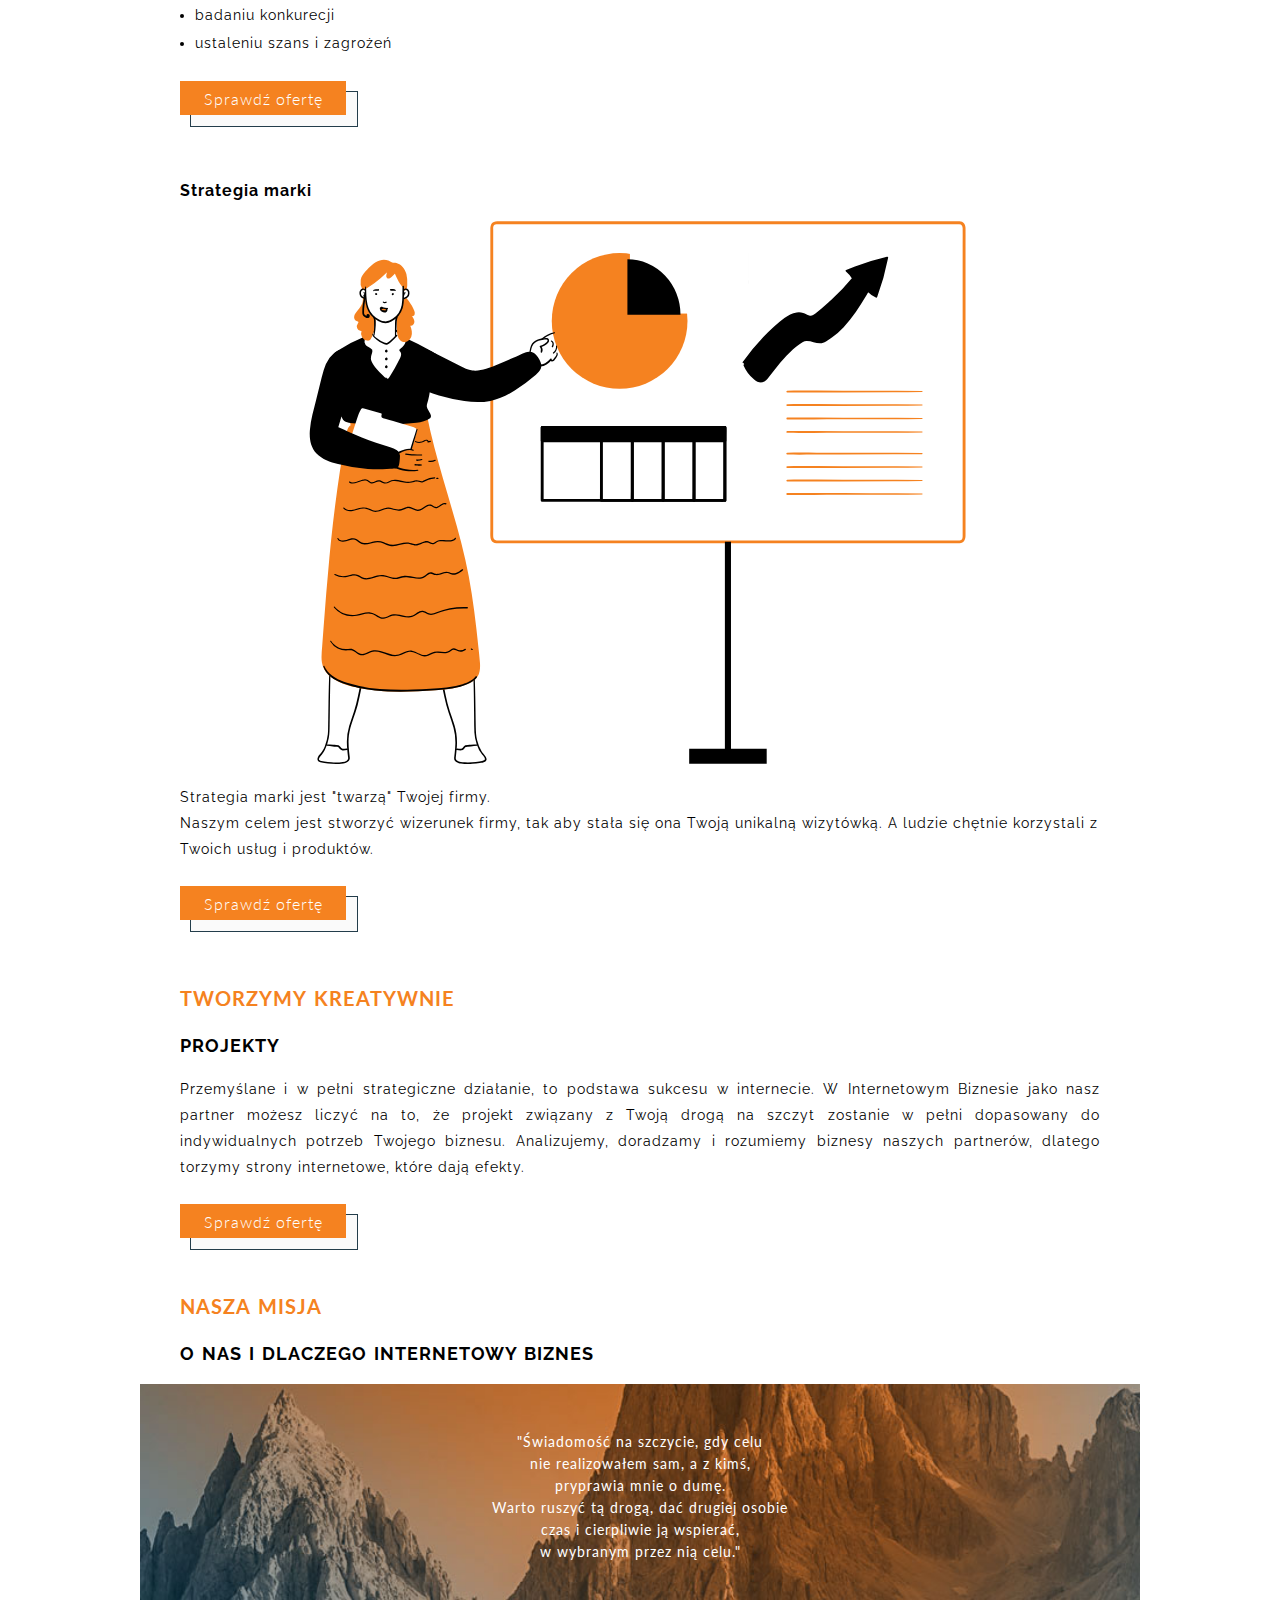
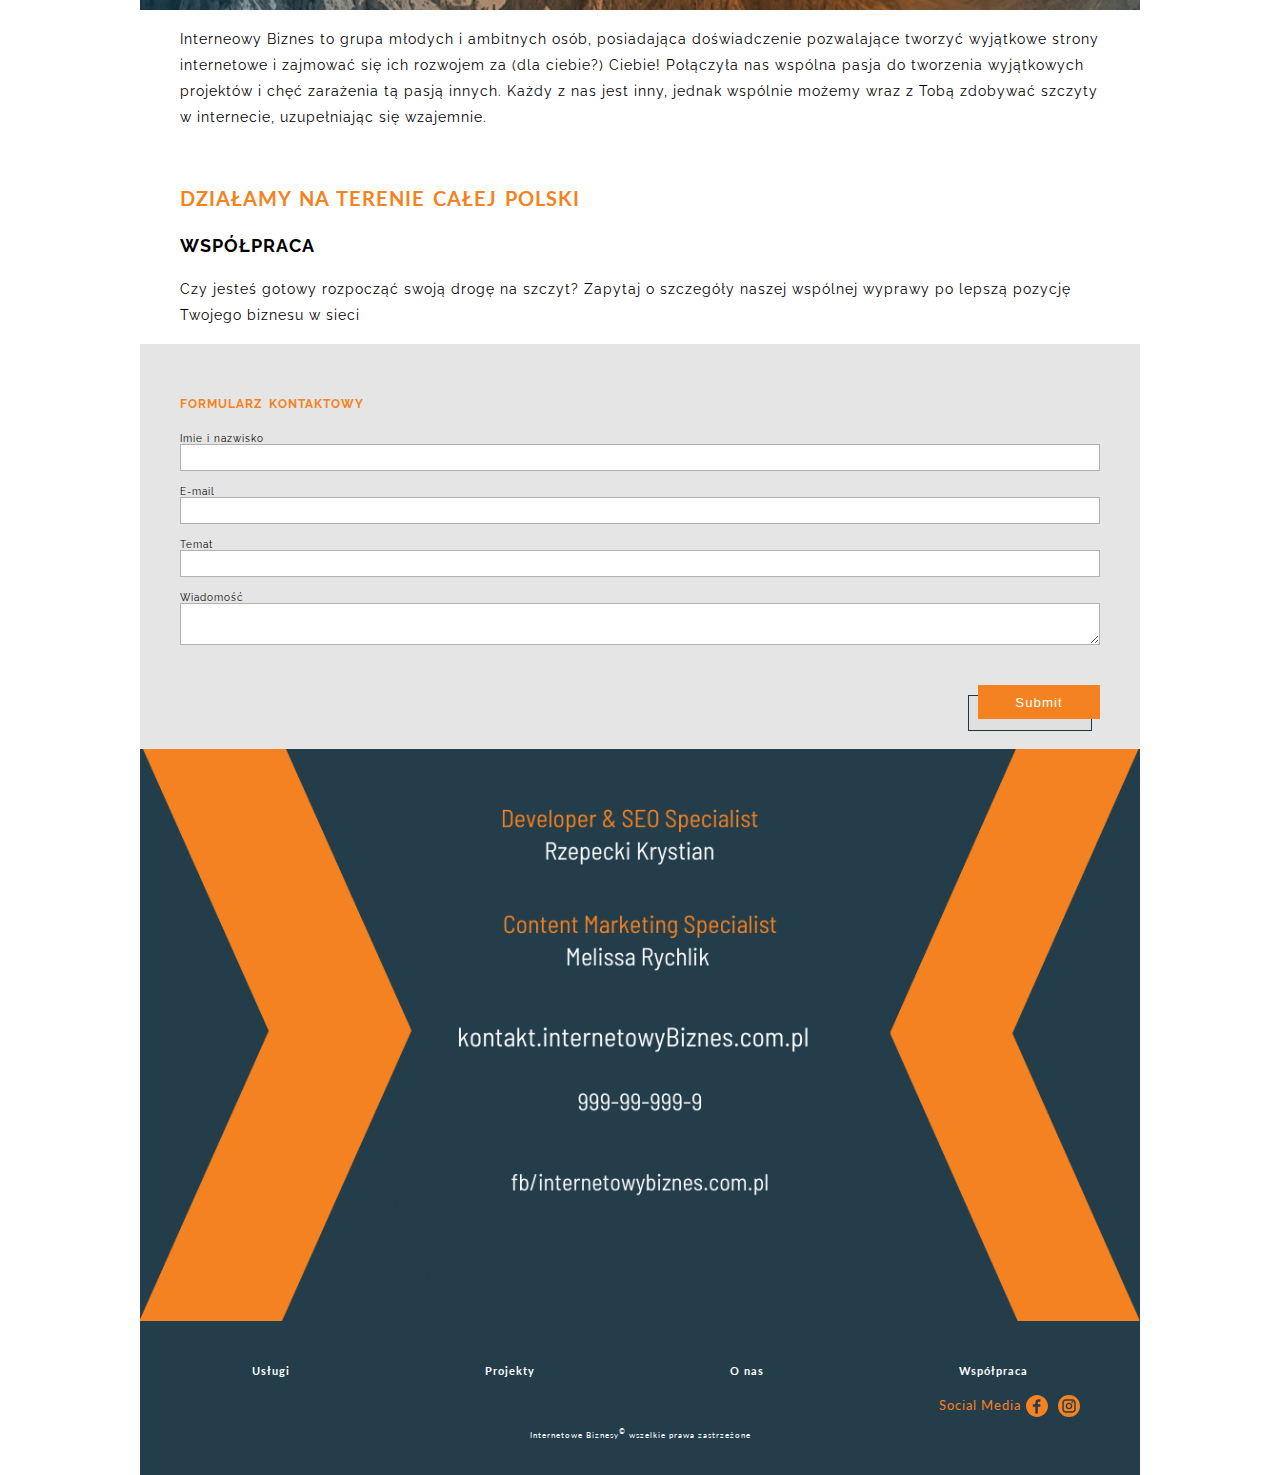
==== commit e7b7921b: "commit 4.1" ====
--- a/index.html
+++ b/index.html
@@ -143,7 +143,8 @@
                     <img src="./img/icons/services/arrow.gif" alt="" class="icon_arrow">
                 </div>
                 <a href="./uslugi.html#marketing" class="box_icons_icon">
-                    <img src="./img/icons/services/marketing.png" alt="" class="icon_icon animation_delay_3">
+                    <!-- <img src="./img/icons/services/marketing.png" alt="" class="icon_icon animation_delay_3"> -->
+                    <img src="./img/icons/services/graphic.png" alt="" class="icon_icon animation_delay_1">
                 </a>
             </div>
             <div class="box_icons_button">
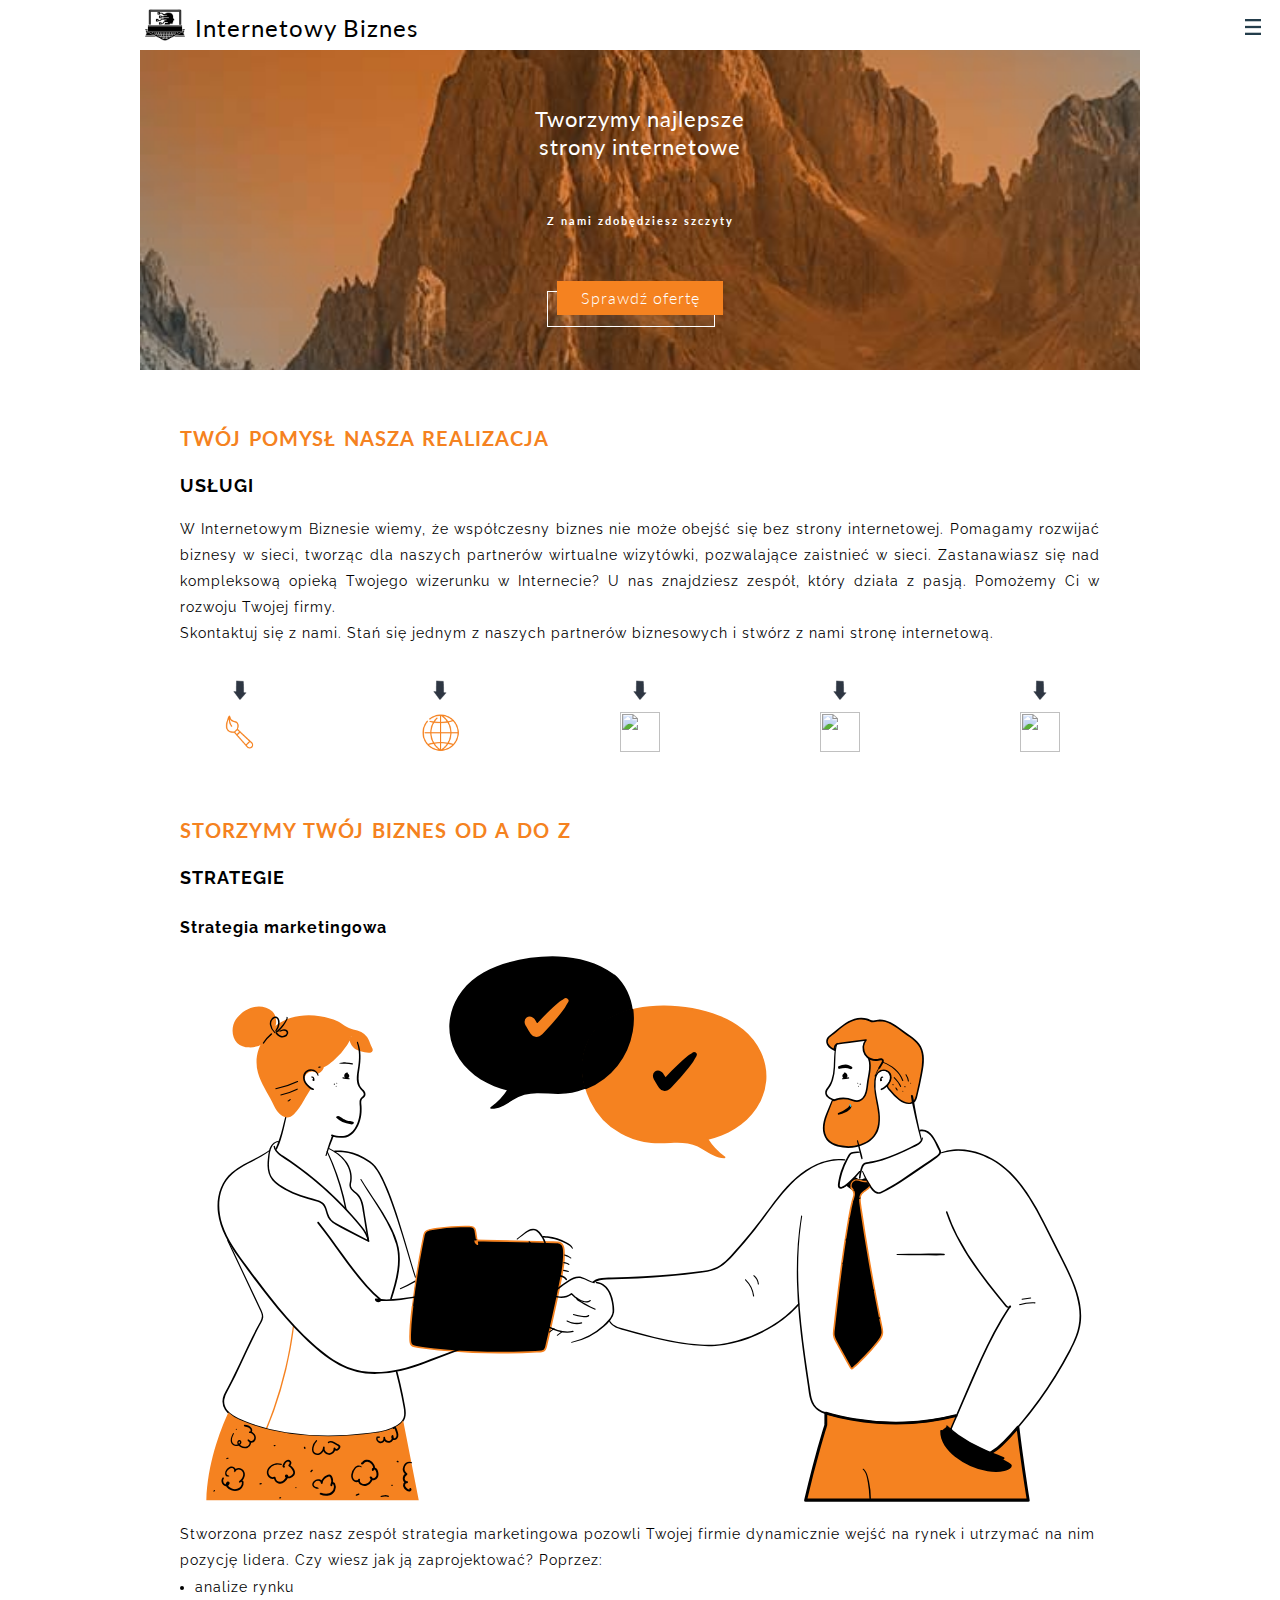
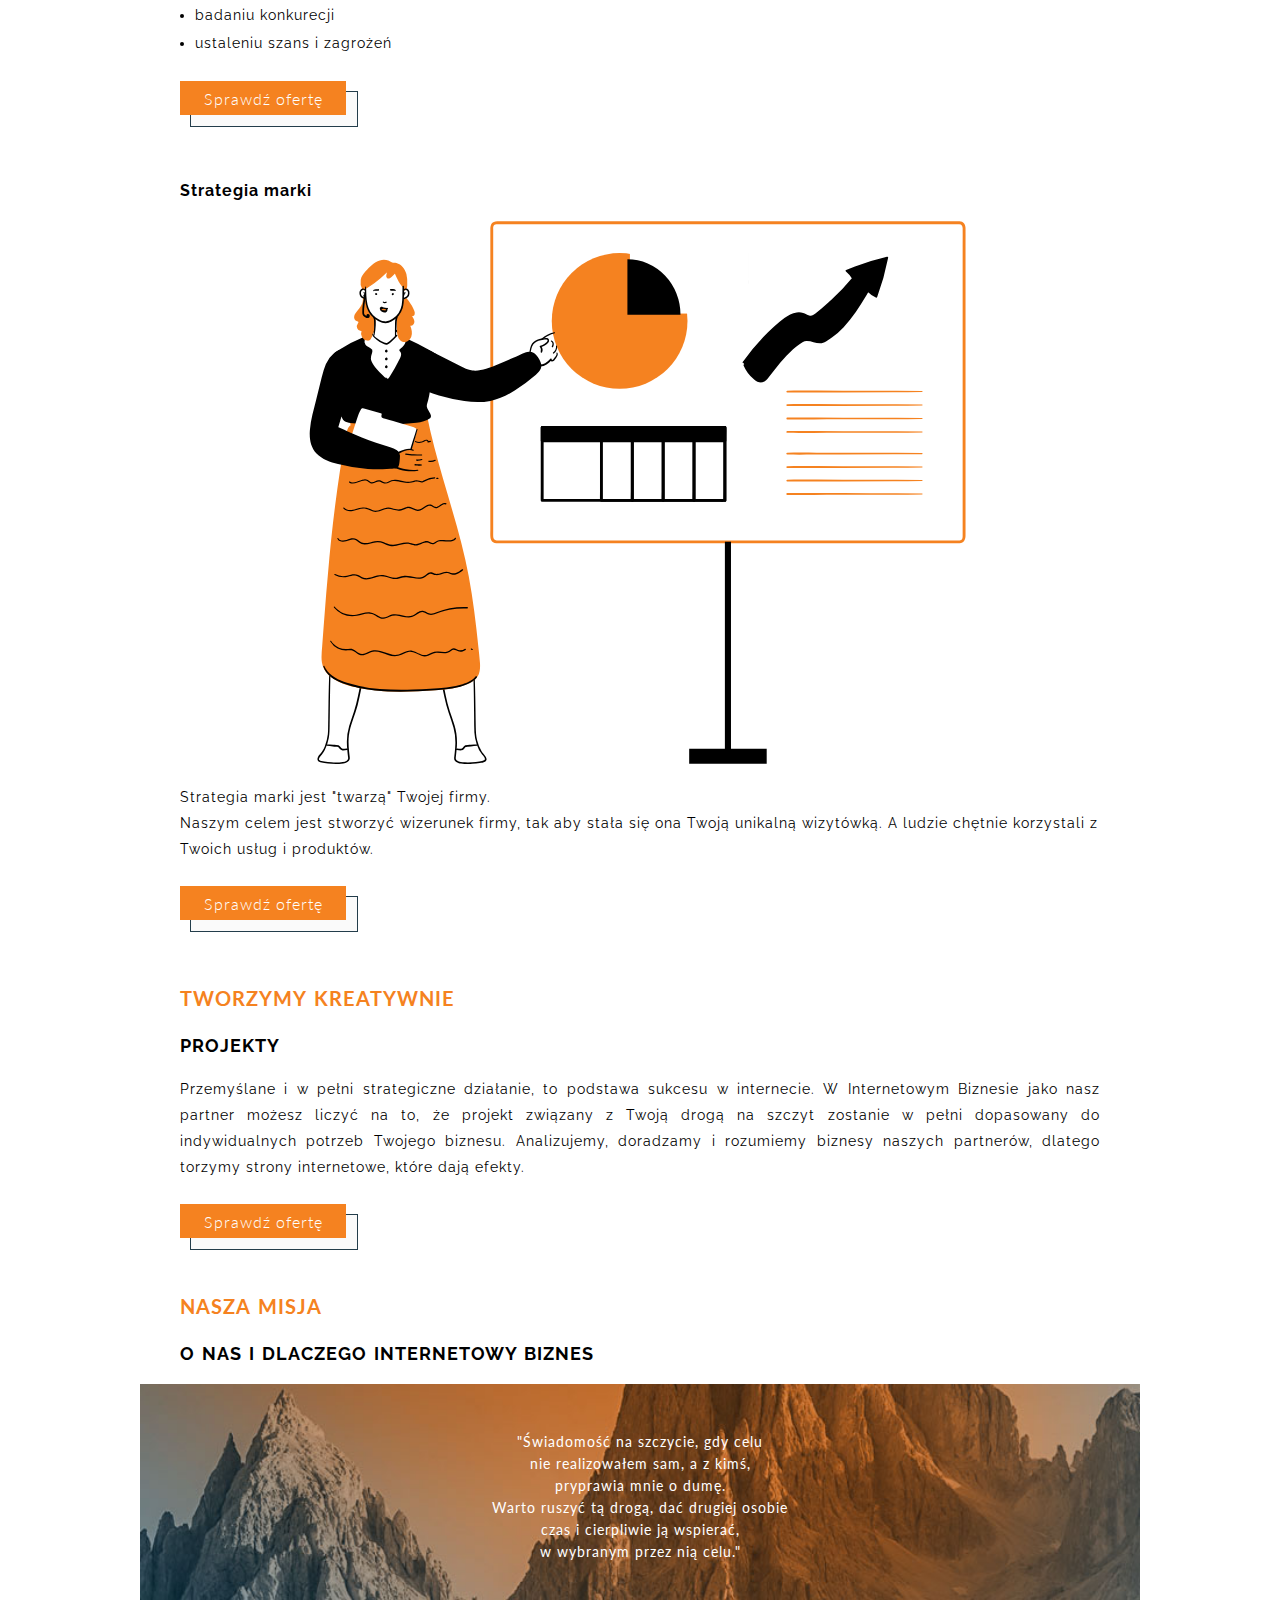
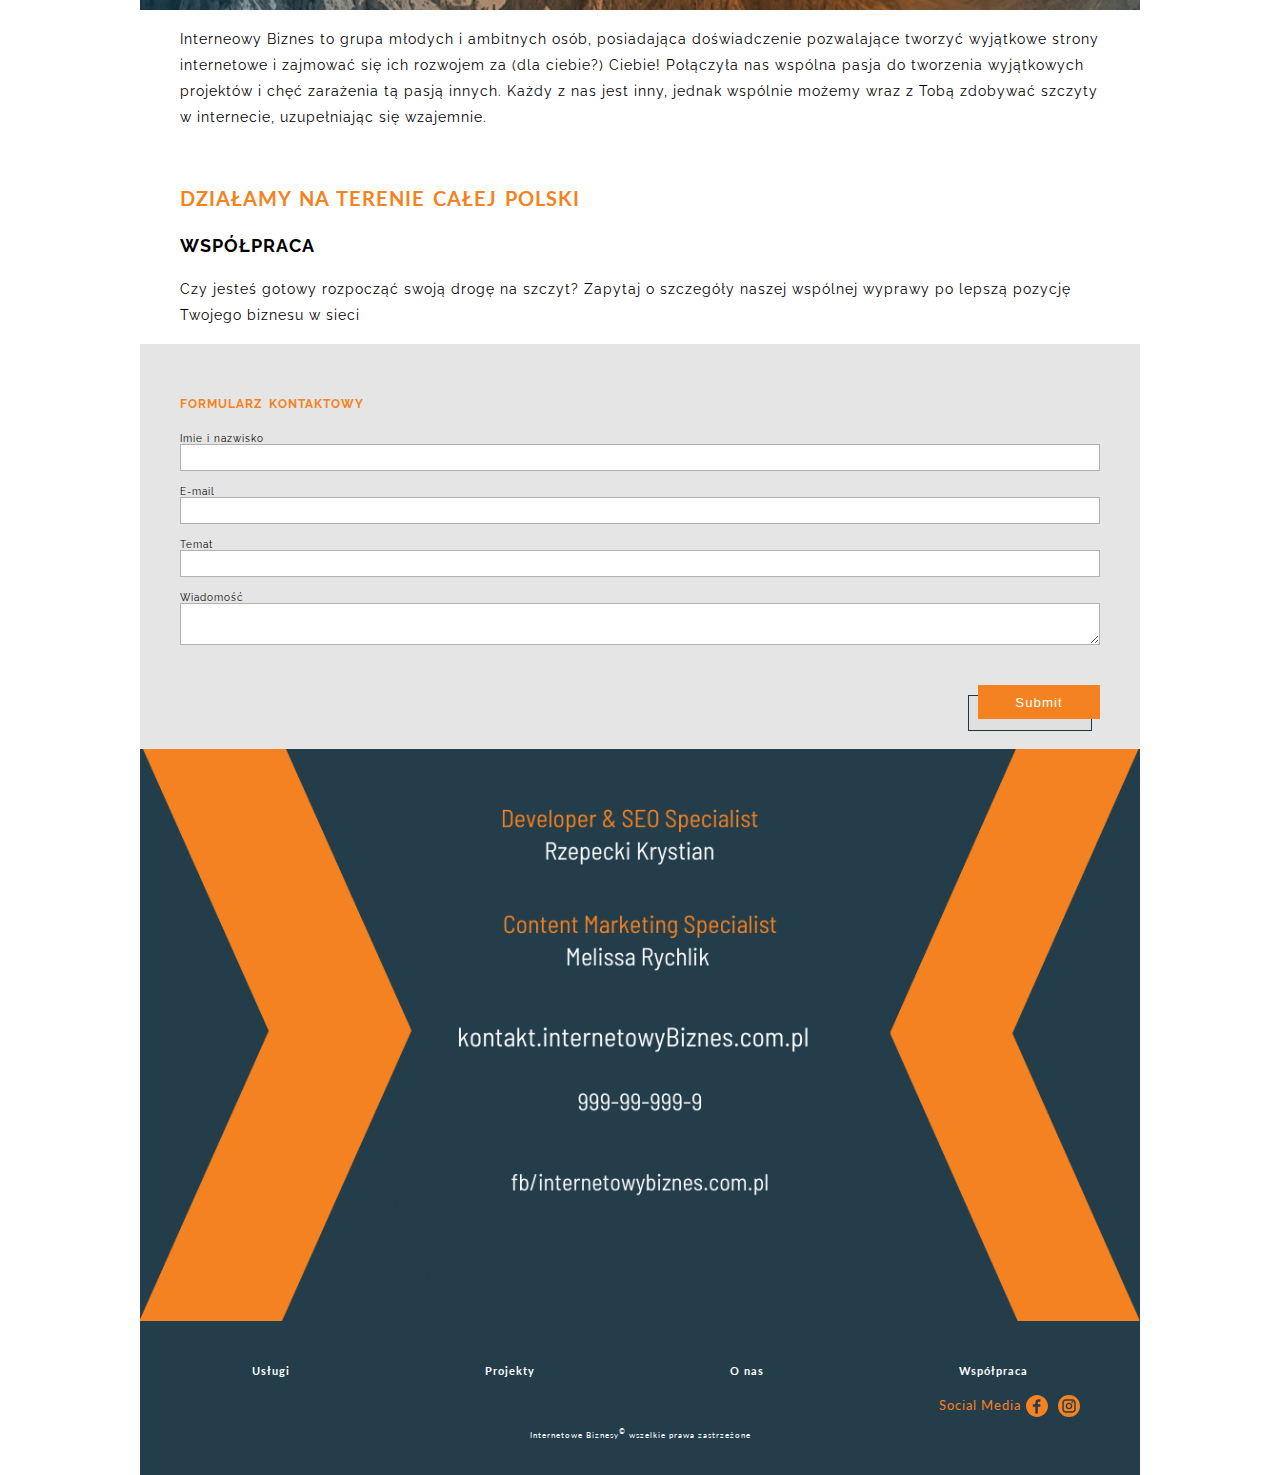
==== commit 8b8731e2: "commit 4.2" ====
--- a/index.html
+++ b/index.html
@@ -143,8 +143,8 @@
                     <img src="./img/icons/services/arrow.gif" alt="" class="icon_arrow">
                 </div>
                 <a href="./uslugi.html#marketing" class="box_icons_icon">
-                    <!-- <img src="./img/icons/services/marketing.png" alt="" class="icon_icon animation_delay_3"> -->
-                    <img src="./img/icons/services/graphic.png" alt="" class="icon_icon animation_delay_1">
+                    <img src="./img/icons/services/marketing.png" alt="" class="icon_icon animation_delay_3">
+                    <!-- <img src="./img/icons/services/graphic.png" alt="" class="icon_icon animation_delay_1"> -->
                 </a>
             </div>
             <div class="box_icons_button">
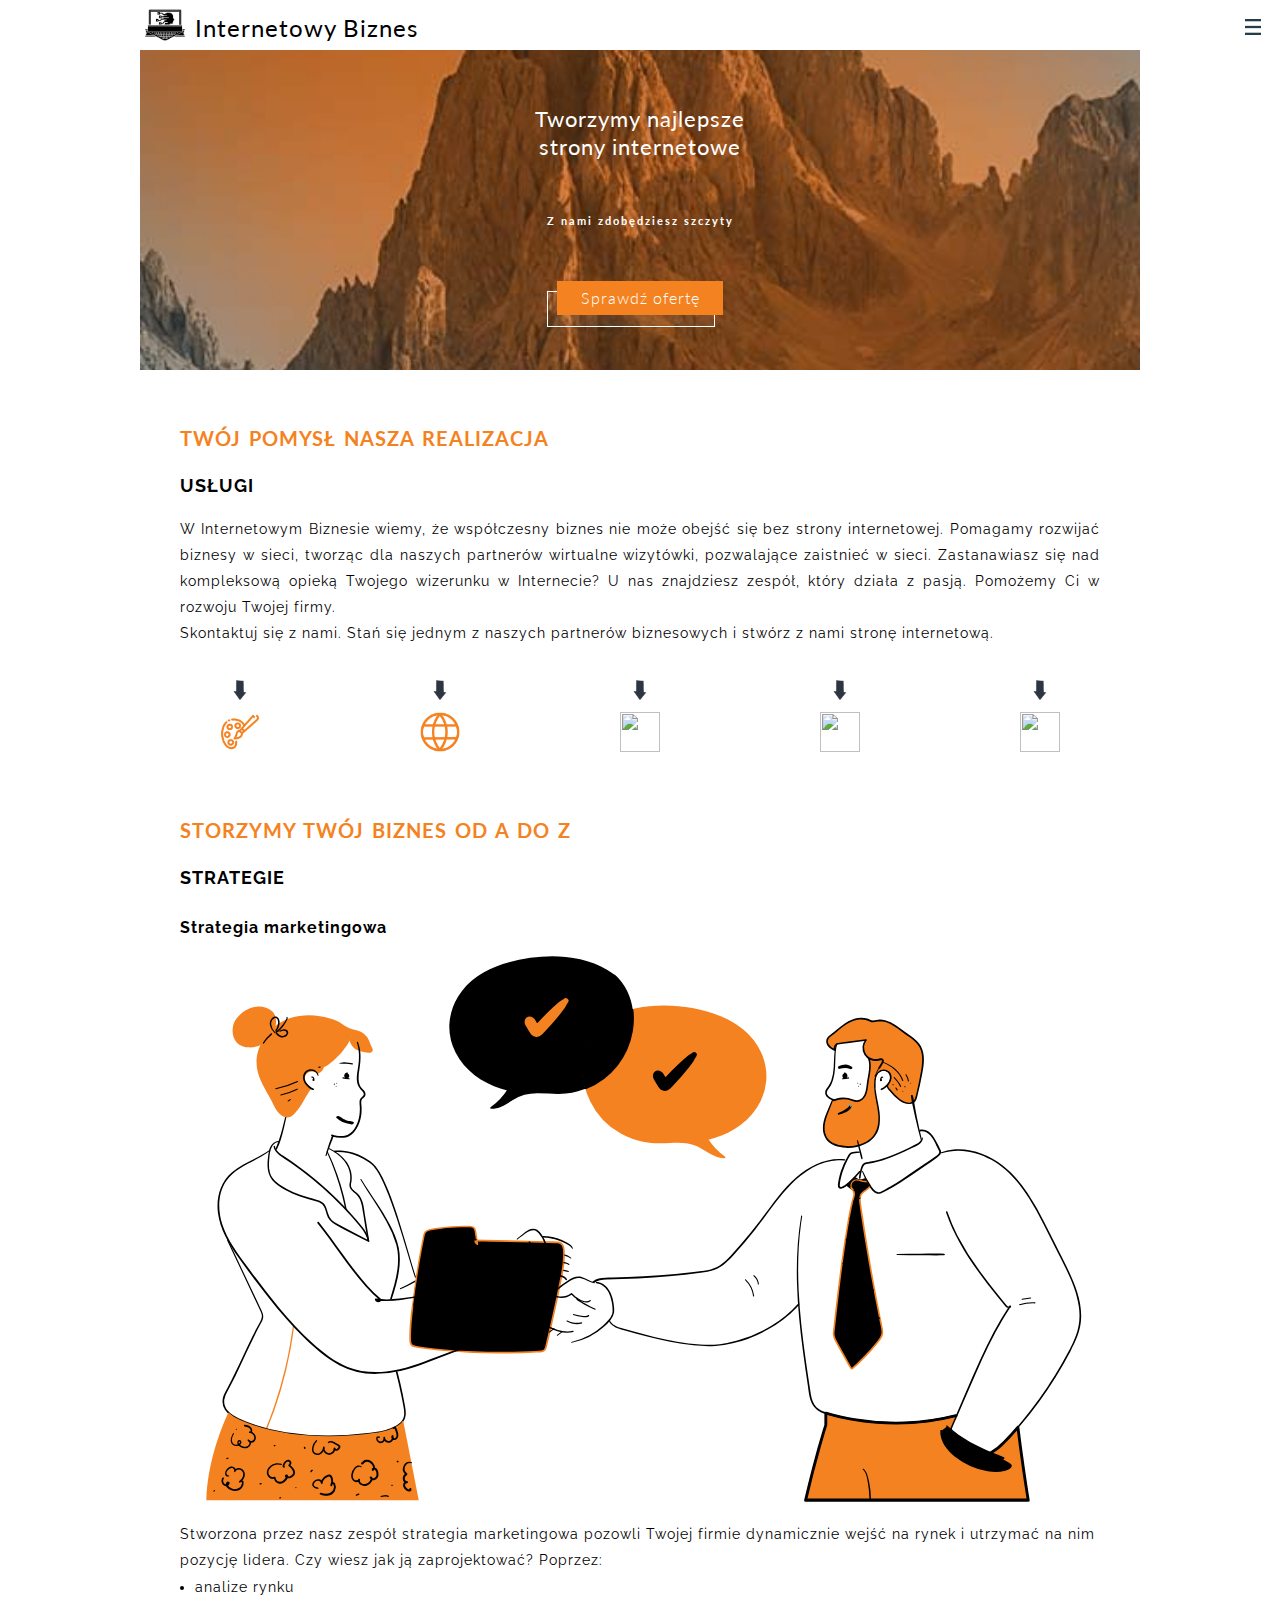
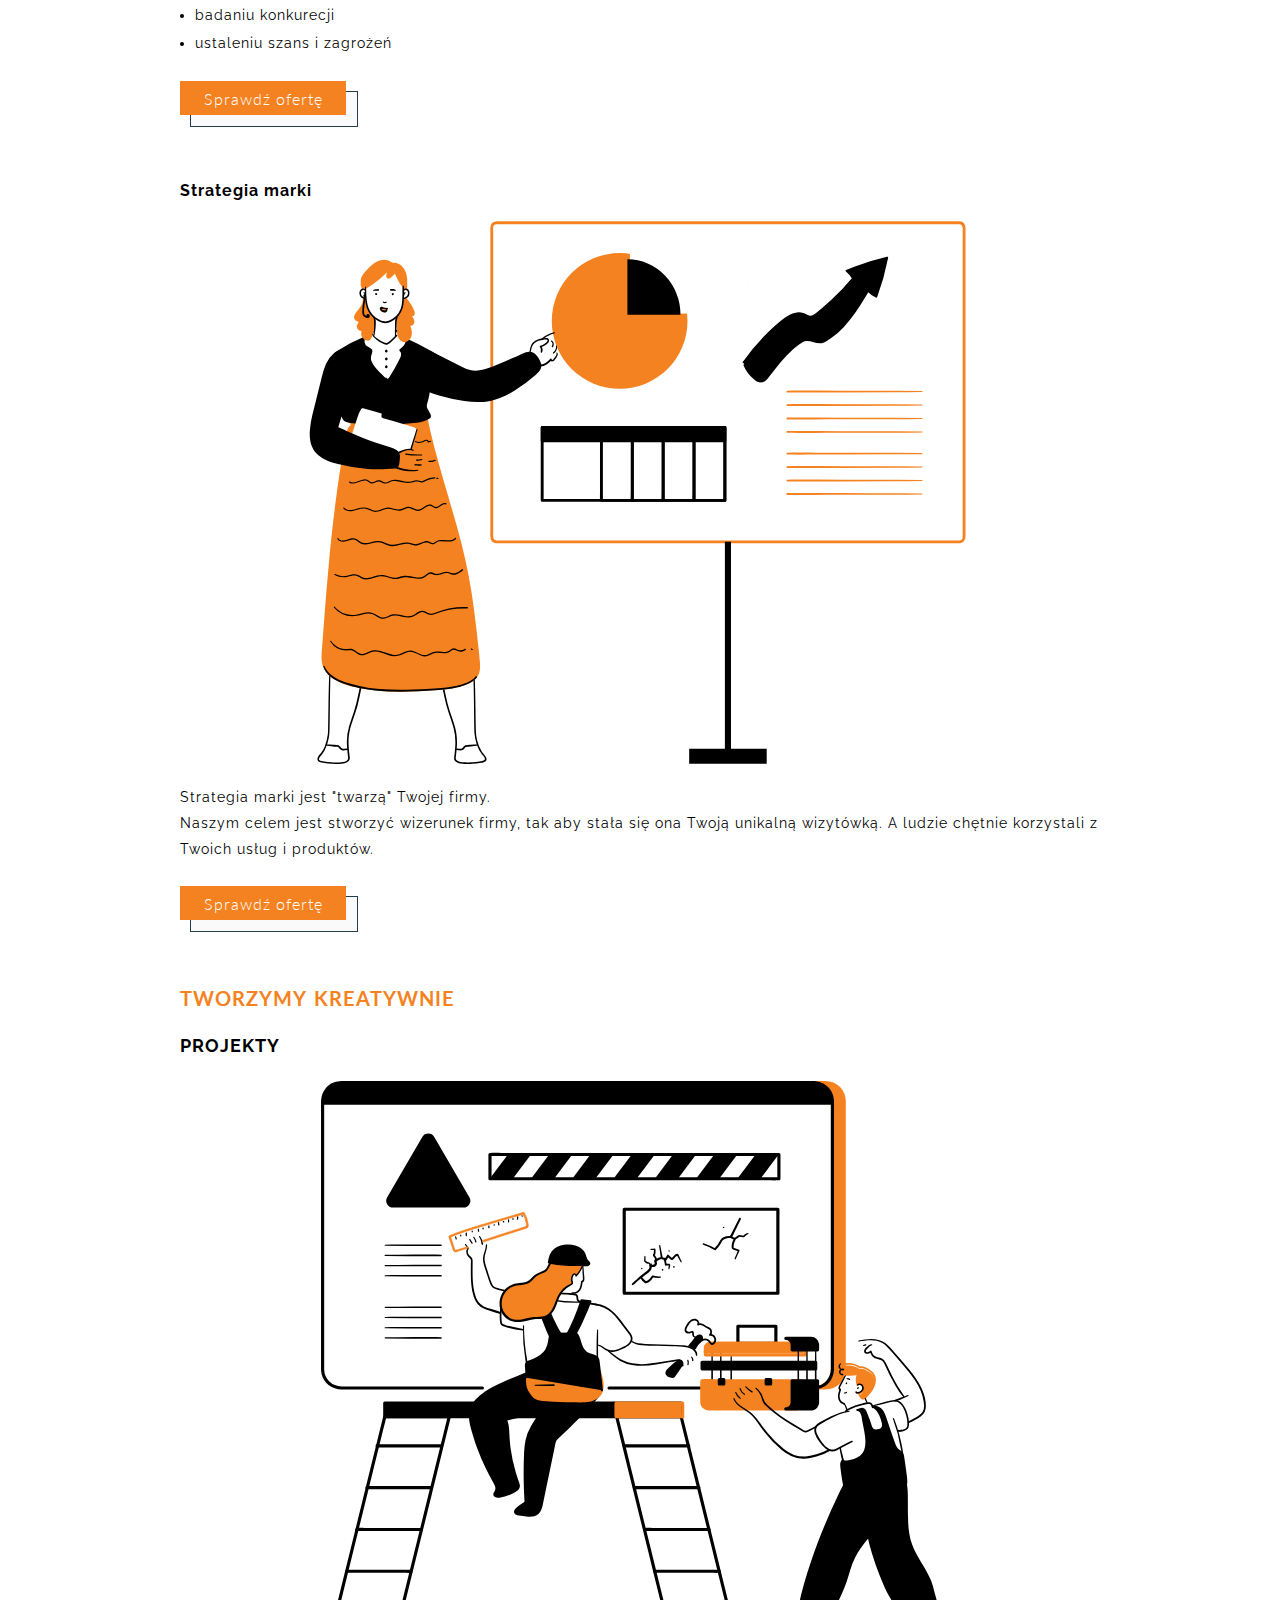
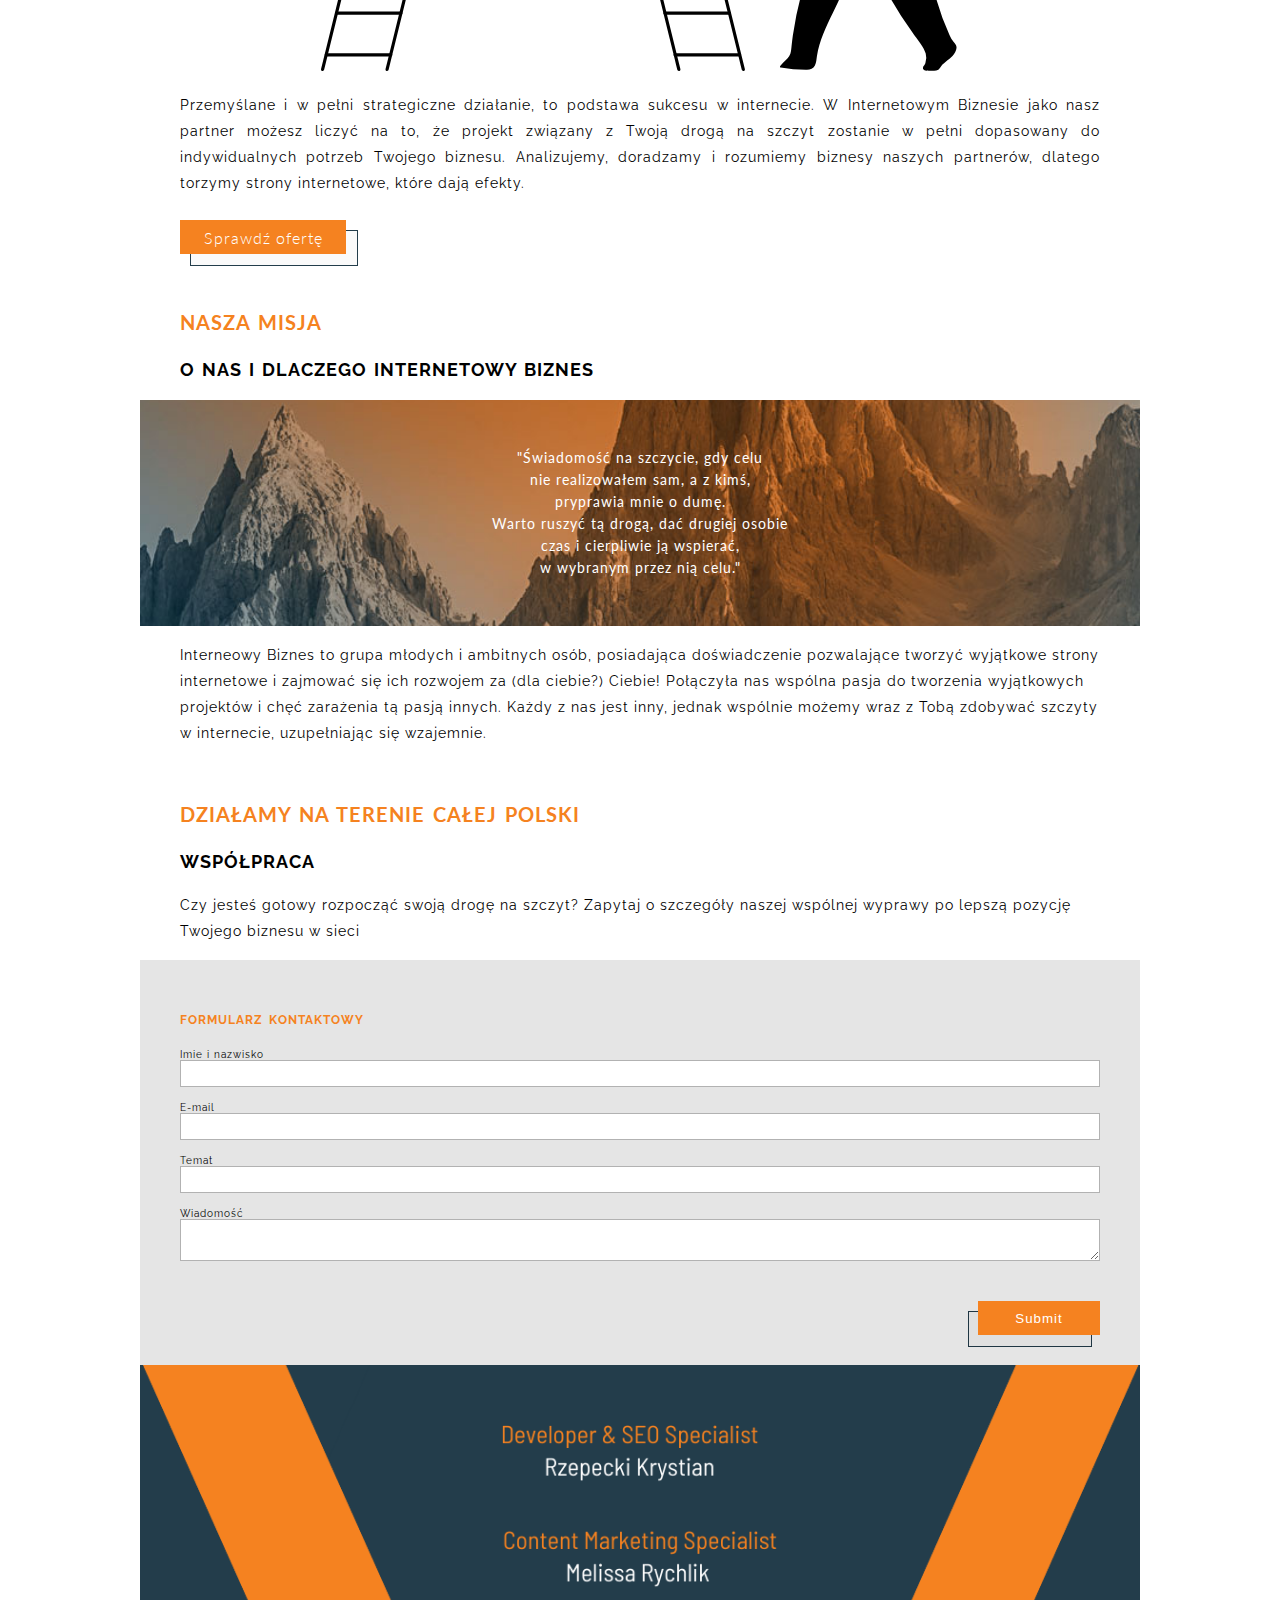
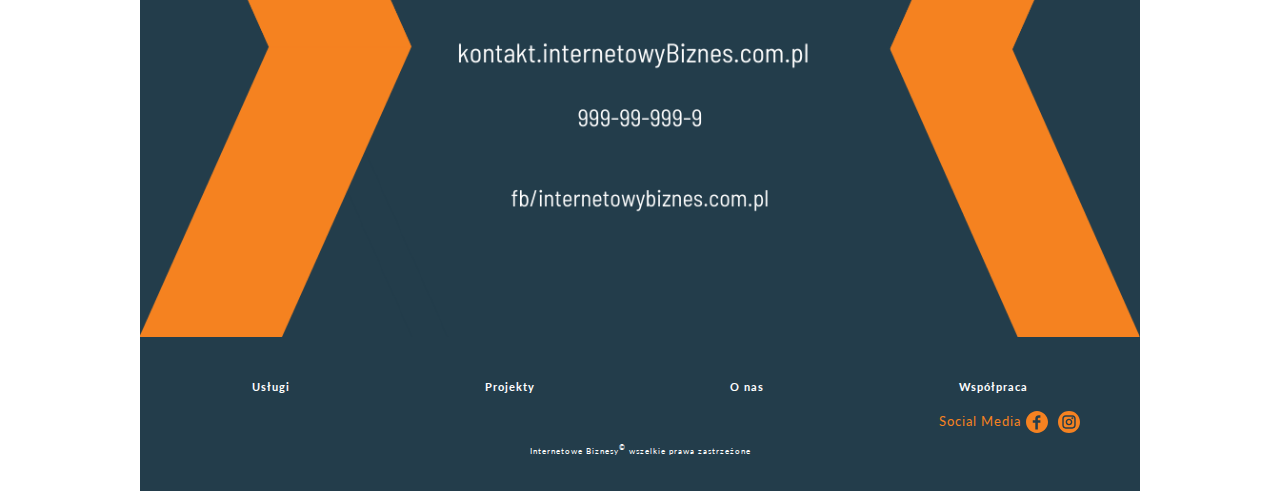
==== commit 1da3c70f: "icons 4.1" ====
--- a/index.html
+++ b/index.html
@@ -143,7 +143,7 @@
                     <img src="./img/icons/services/arrow.gif" alt="" class="icon_arrow">
                 </div>
                 <a href="./uslugi.html#marketing" class="box_icons_icon">
-                    <img src="./img/icons/services/marketing.png" alt="" class="icon_icon animation_delay_3">
+                    <img src="./img/icons/services/marketing.PNG" alt="" class="icon_icon animation_delay_3">
                     <!-- <img src="./img/icons/services/graphic.png" alt="" class="icon_icon animation_delay_1"> -->
                 </a>
             </div>
@@ -192,7 +192,7 @@
     </h3>
     <div class="strategy p_box  p_box_strategy_marketing padding_RL">
         <h4 class="h4_strategy">Strategia marketingowa</h4>
-        <img src="./img/strategia-marketingowa.svg" alt="" class="strategy_img">
+        <img src="./img/strategia-marketingowa.svg" alt="" class="design-img">
         <div class="">
             <p class='p_sections p_first'>
                 Stworzona przez nasz zespół strategia marketingowa pozowli Twojej firmie dynamicznie wejść na rynek i utrzymać na nim pozycję lidera. Czy wiesz jak ją zaprojektować? Poprzez: 
@@ -214,7 +214,7 @@
 
     <div class="strategy p_box p_box_strategy_mark padding_RL">
         <h4 class="h4_strategy">Strategia marki </h4>
-        <img src="./img/strategia-marki.svg" alt="" class="strategy_img">
+        <img src="./img/strategia-marki.svg" alt="" class="design-img">
 
         <div class="">
             <p class='p_sections p_first'>
@@ -255,7 +255,7 @@
 
     <h2 class="h1_sections padding_RL">Tworzymy kreatywnie</h2>
     <h3 class="h2_sections padding_RL">Projekty</h3>
-
+    <img src="./img/projekty.svg" alt="" class="design-img">
     <p class="p_sections p_first padding_RL">
         Przemyślane i w pełni strategiczne działanie, to podstawa sukcesu w internecie. W Internetowym Biznesie jako nasz partner możesz liczyć na to, że projekt związany z Twoją drogą na szczyt zostanie w pełni dopasowany do indywidualnych potrzeb Twojego biznesu. Analizujemy, doradzamy i rozumiemy biznesy naszych partnerów, dlatego torzymy strony internetowe, które dają efekty.
     </p>
--- a/css/style.css
+++ b/css/style.css
@@ -516,7 +516,7 @@
   padding: 10px 15px;
   margin-top: 30px; }
 
-.strategy_img {
+.design-img {
   margin-top: 16px; }
 
 .about {
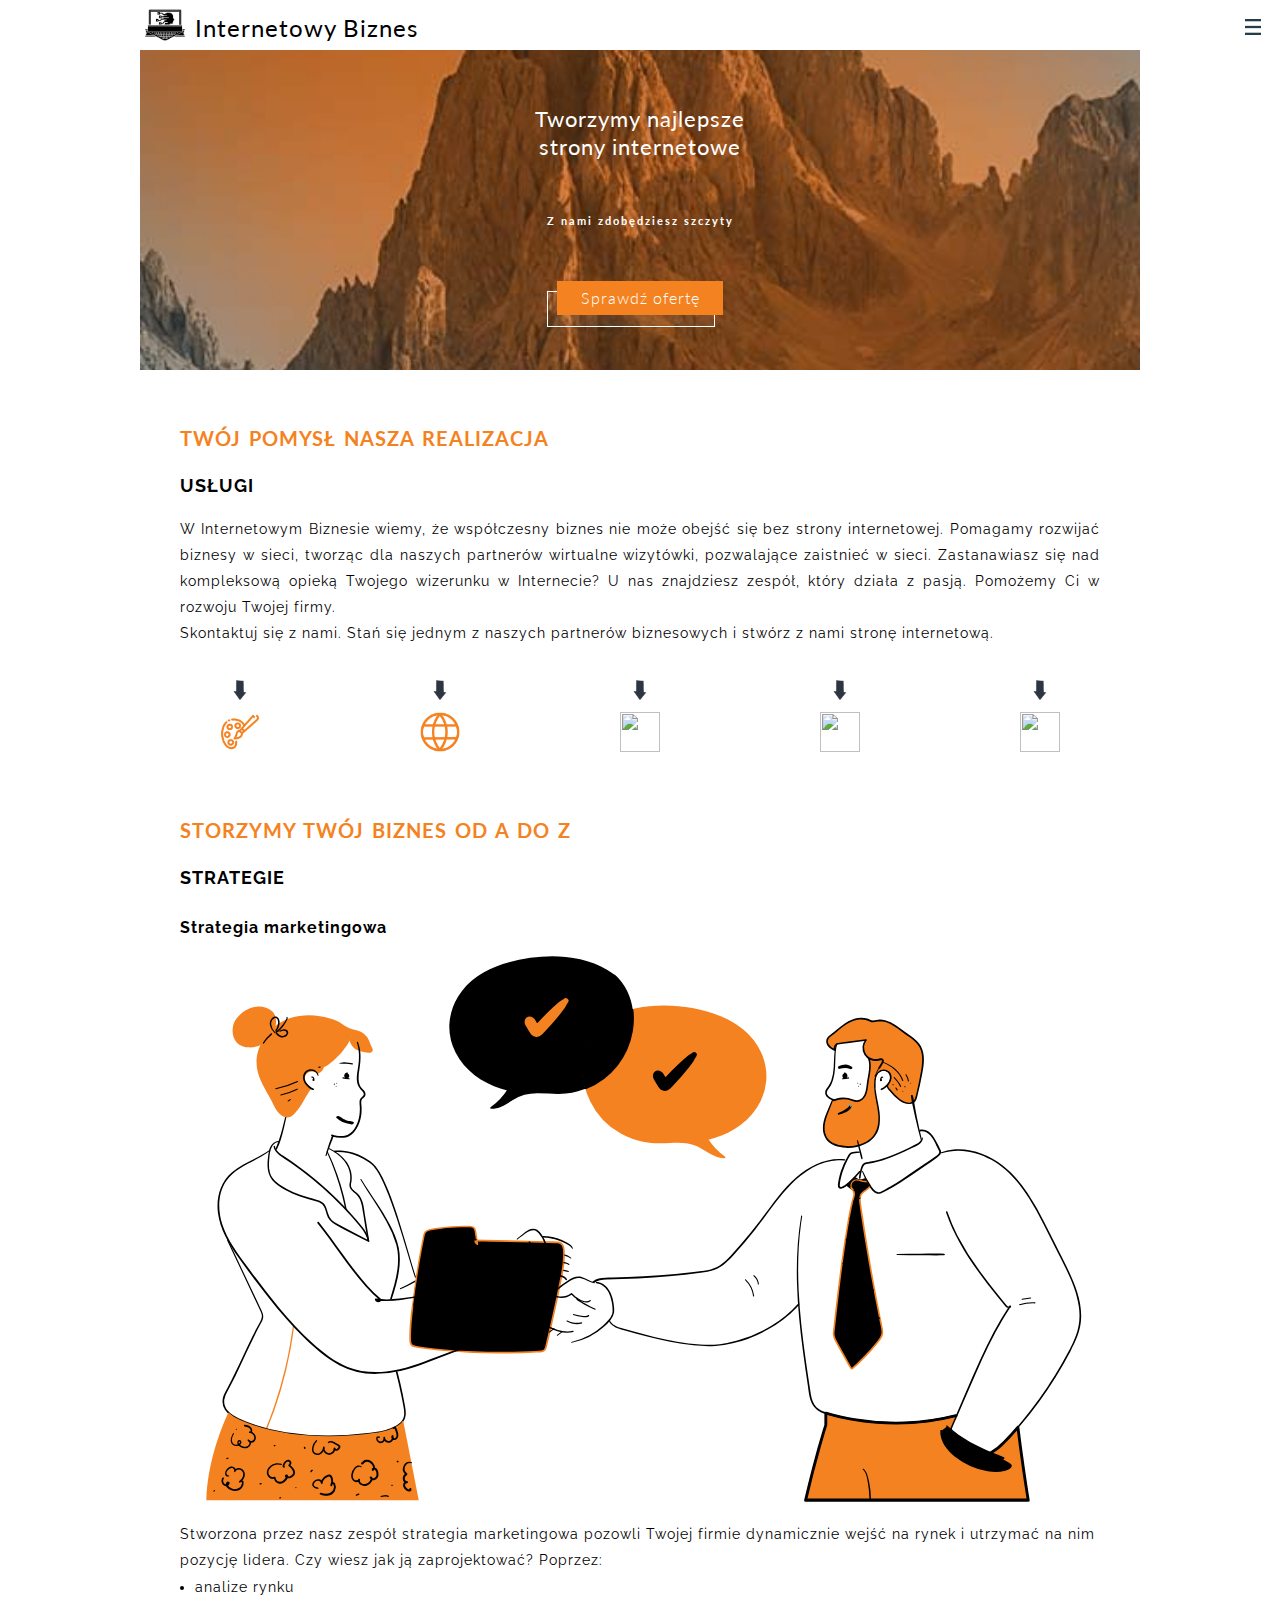
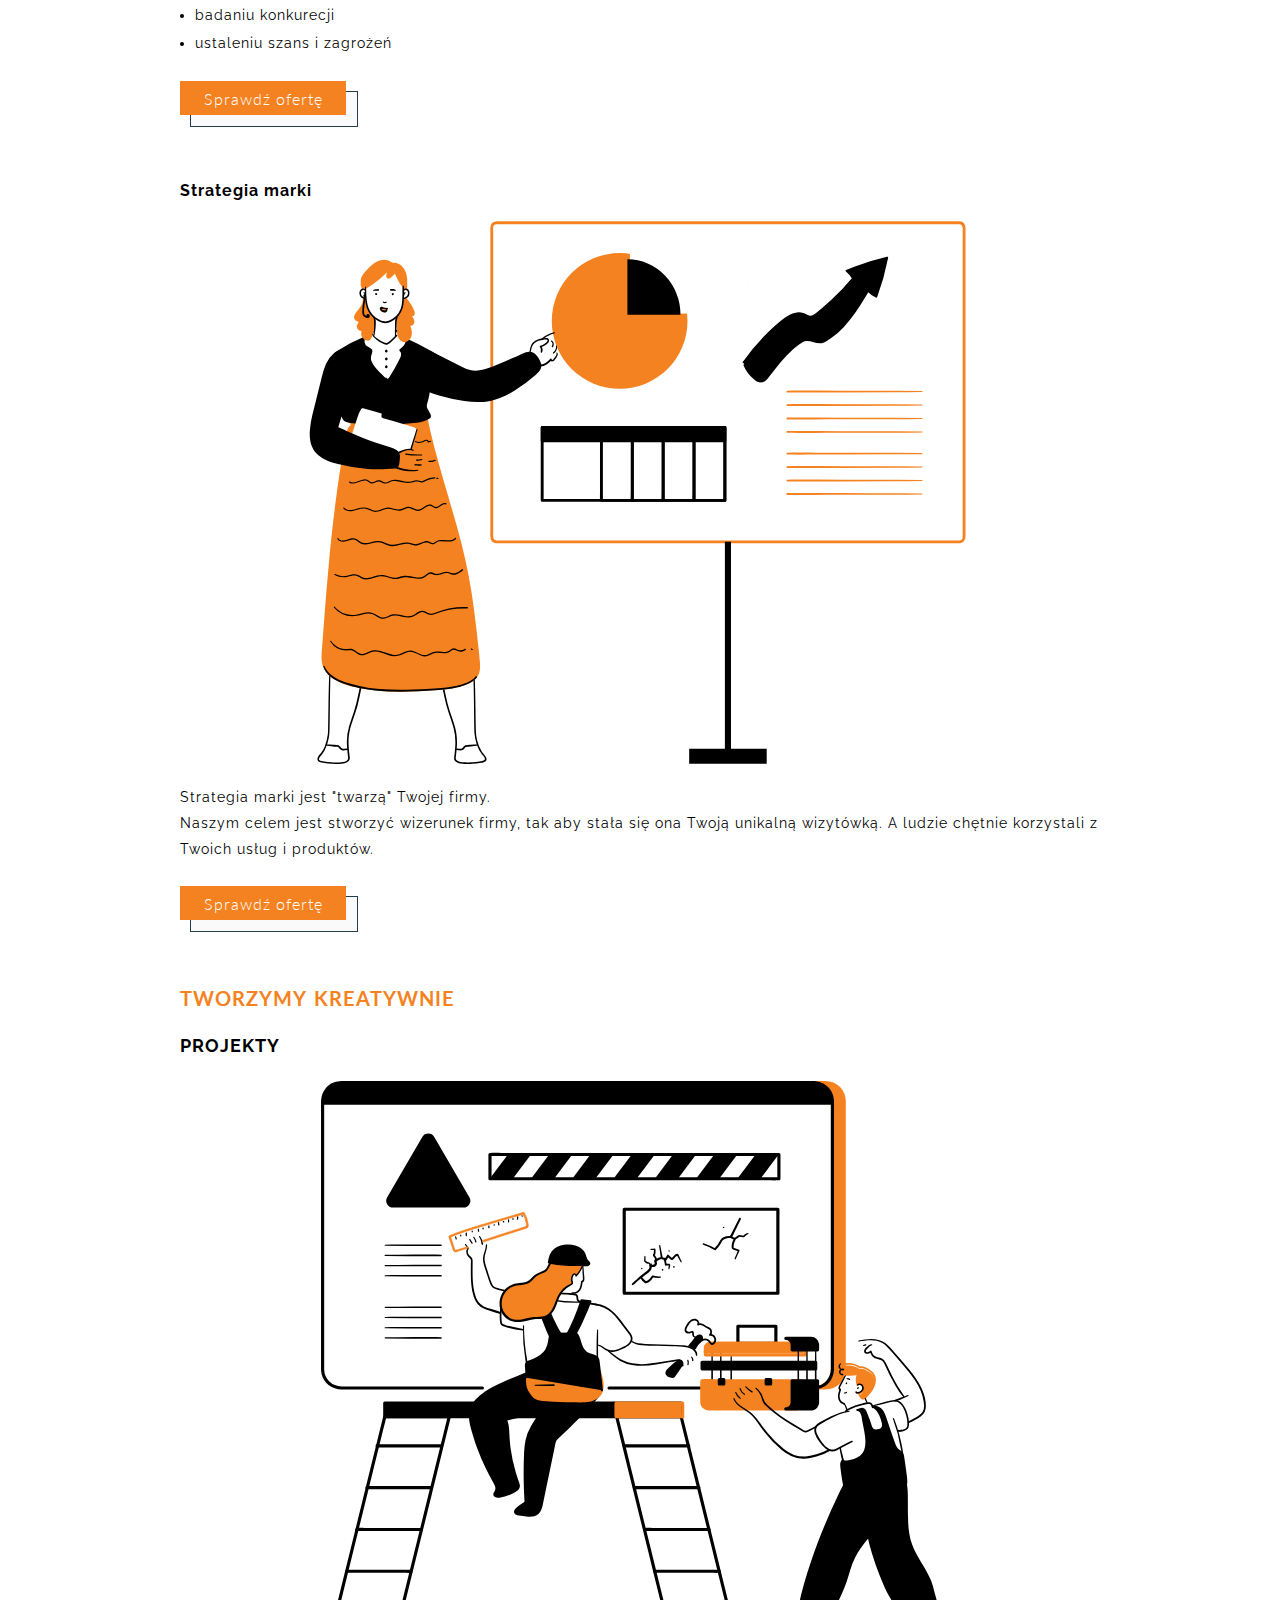
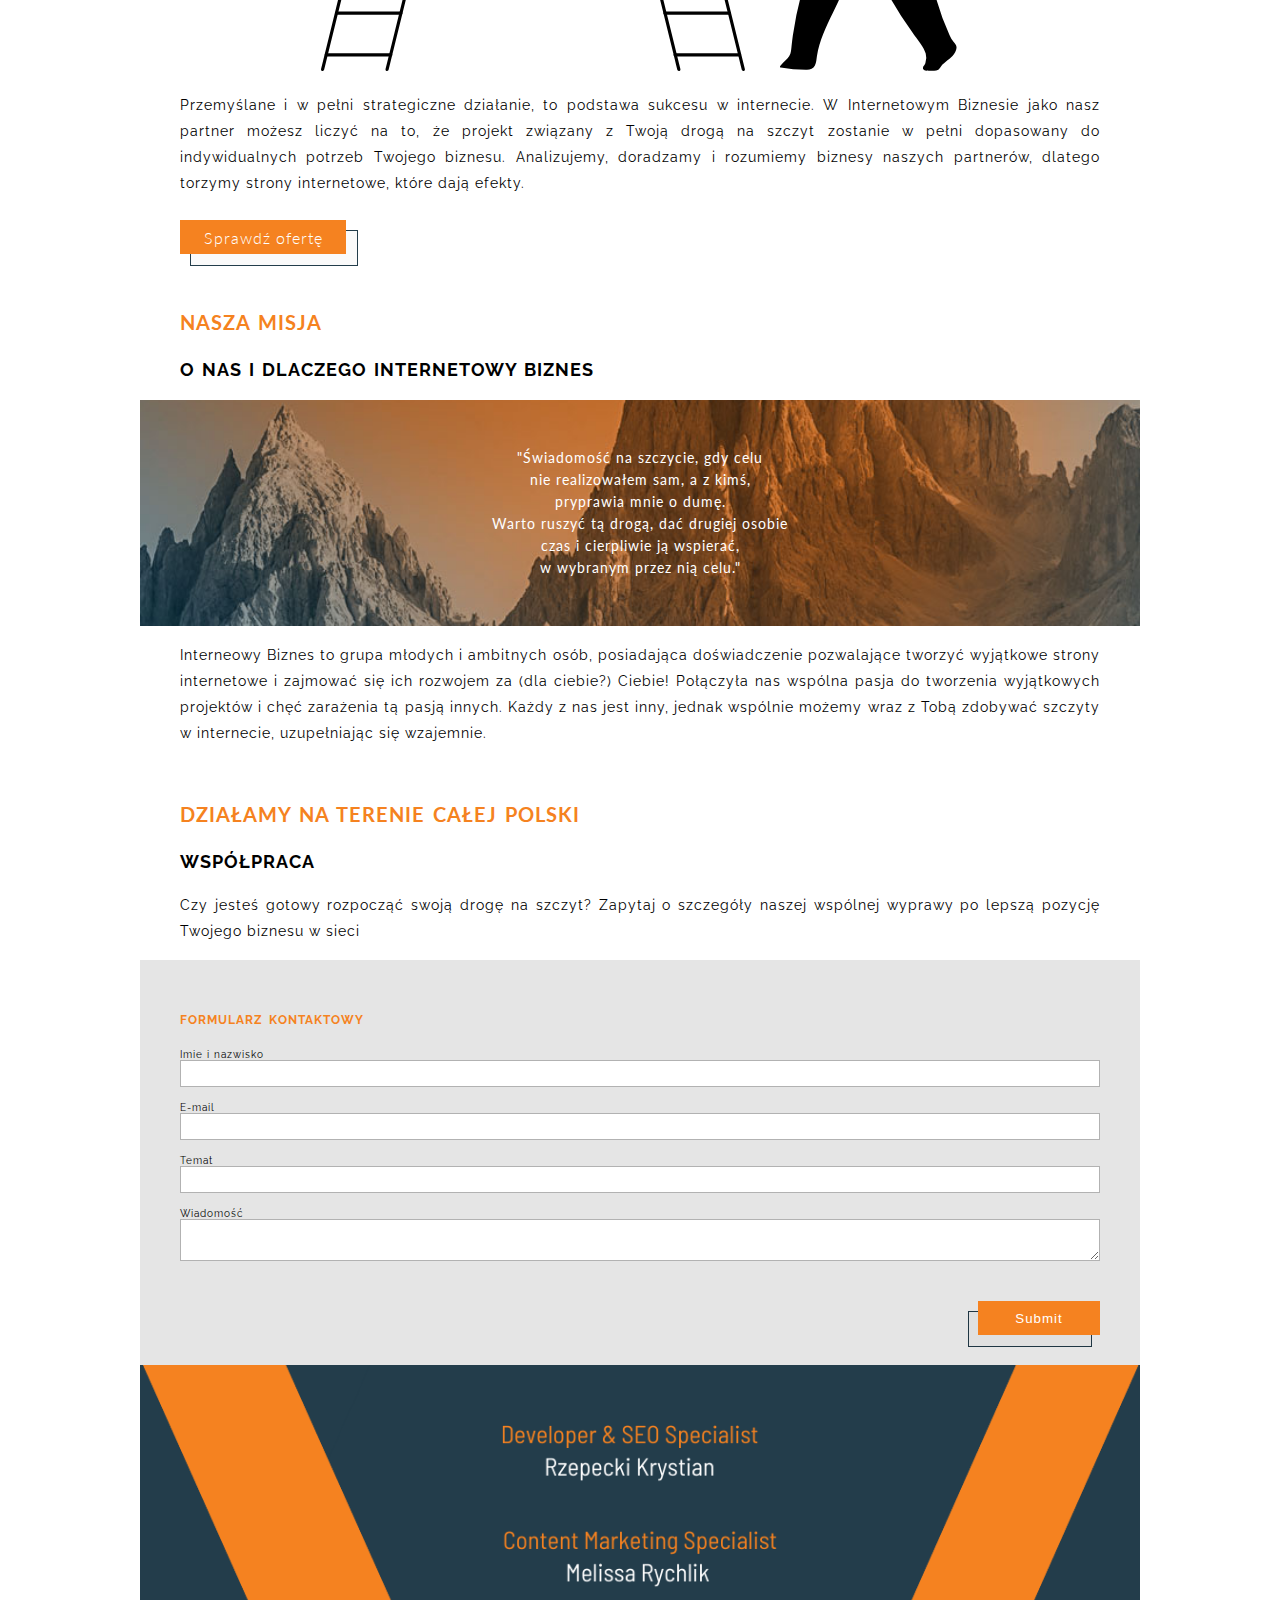
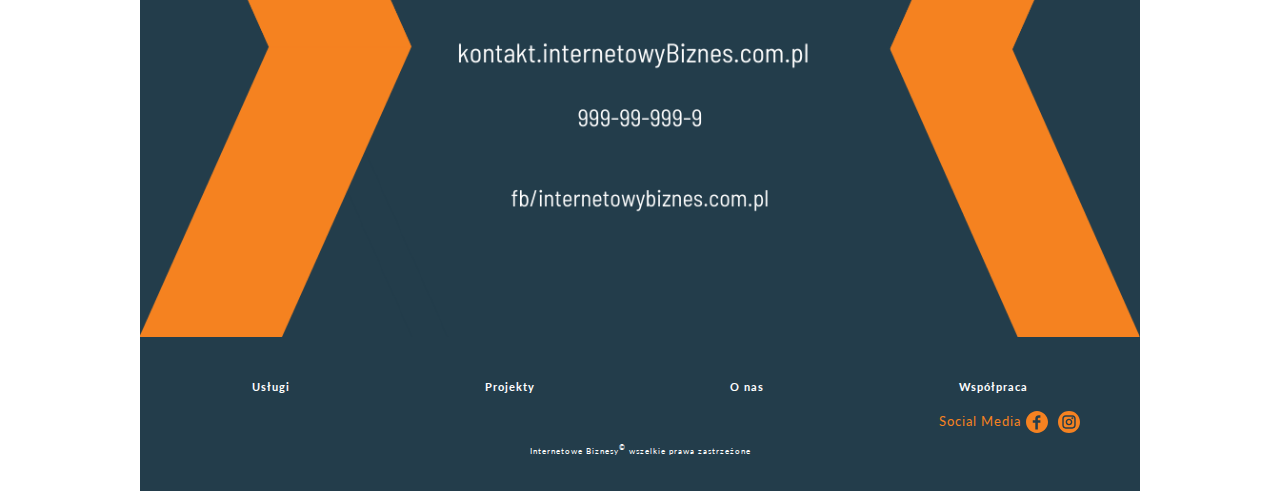
==== commit 4d63dc2d: "icons 4.2" ====
--- a/index.html
+++ b/index.html
@@ -127,41 +127,43 @@
                 </div>
                 
                 <a href="./uslugi.html#graphic" class="box_icons_icon">
-                    <img src="./img/icons/services/graphic.png" alt="" class="icon_icon animation_delay_1">
-                </a>
-            </div>
-            <div class="box_icons_button">
-                <div class="box_icon_arrow animation_delay_2">
-                    <img src="./img/icons/services/arrow.gif" alt="" class="icon_arrow">
-                </div>
-                <a href="./uslugi.html#www" class="box_icons_icon">
-                    <img src="./img/icons/services/webdev.png" alt="" class="icon_icon animation_delay_2">
-                </a>
-            </div>
-            <div class="box_icons_button">
-                <div class="box_icon_arrow animation_delay_3">
-                    <img src="./img/icons/services/arrow.gif" alt="" class="icon_arrow">
-                </div>
-                <a href="./uslugi.html#marketing" class="box_icons_icon">
-                    <img src="./img/icons/services/marketing.PNG" alt="" class="icon_icon animation_delay_3">
-                    <!-- <img src="./img/icons/services/graphic.png" alt="" class="icon_icon animation_delay_1"> -->
-                </a>
-            </div>
-            <div class="box_icons_button">
-                <div class="box_icon_arrow animation_delay_4">
-                    <img src="./img/icons/services/arrow.gif" alt="" class="icon_arrow">
-                </div>
-                <a href="./uslugi.html#video" class="box_icons_icon ">
-                    <img src="./img/icons/services/video.png" alt="" class="icon_icon animation_delay_4">
-                </a>
-            </div>
-
-            <div class="box_icons_button">
-                <div class="box_icon_arrow animation_delay_5">
-                    <img src="./img/icons/services/arrow.gif" alt="" class="icon_arrow">
-                </div>
-                <a href="./uslugi.html#seo" class="box_icons_icon ">
-                    <img src="./img/icons/services/seo.png" alt="" class="icon_icon animation_delay_5">
+                    <img src="./img/icons/services/graphic.png" alt="" class="icon_icon">
+                </a>
+            </div>
+            <div class="box_icons_button">
+                <div class="box_icon_arrow animation_delay_1">
+                    <img src="./img/icons/services/arrow.gif" alt="" class="icon_arrow">
+                </div>
+                
+                <a href="./uslugi.html#graphic" class="box_icons_icon">
+                    <img src="./img/icons/services/webdev.png" alt="" class="icon_icon">
+                </a>
+            </div>
+            <div class="box_icons_button">
+                <div class="box_icon_arrow animation_delay_1">
+                    <img src="./img/icons/services/arrow.gif" alt="" class="icon_arrow">
+                </div>
+                
+                <a href="./uslugi.html#graphic" class="box_icons_icon">
+                    <img src="./img/icons/services/marketing.png" alt="" class="icon_icon">
+                </a>
+            </div>
+            <div class="box_icons_button">
+                <div class="box_icon_arrow animation_delay_1">
+                    <img src="./img/icons/services/arrow.gif" alt="" class="icon_arrow">
+                </div>
+                
+                <a href="./uslugi.html#graphic" class="box_icons_icon">
+                    <img src="./img/icons/services/video.png" alt="" class="icon_icon">
+                </a>
+            </div>
+            <div class="box_icons_button">
+                <div class="box_icon_arrow animation_delay_1">
+                    <img src="./img/icons/services/arrow.gif" alt="" class="icon_arrow">
+                </div>
+                
+                <a href="./uslugi.html#graphic" class="box_icons_icon">
+                    <img src="./img/icons/services/seo.png" alt="" class="icon_icon">
                 </a>
             </div>
             
--- a/css/style.css
+++ b/css/style.css
@@ -435,7 +435,9 @@
   font-weight: 700; }
 
 .services,
-.projects {
+.projects,
+.about,
+.contact {
   text-align: justify; }
 
 .box_icons_buttons {
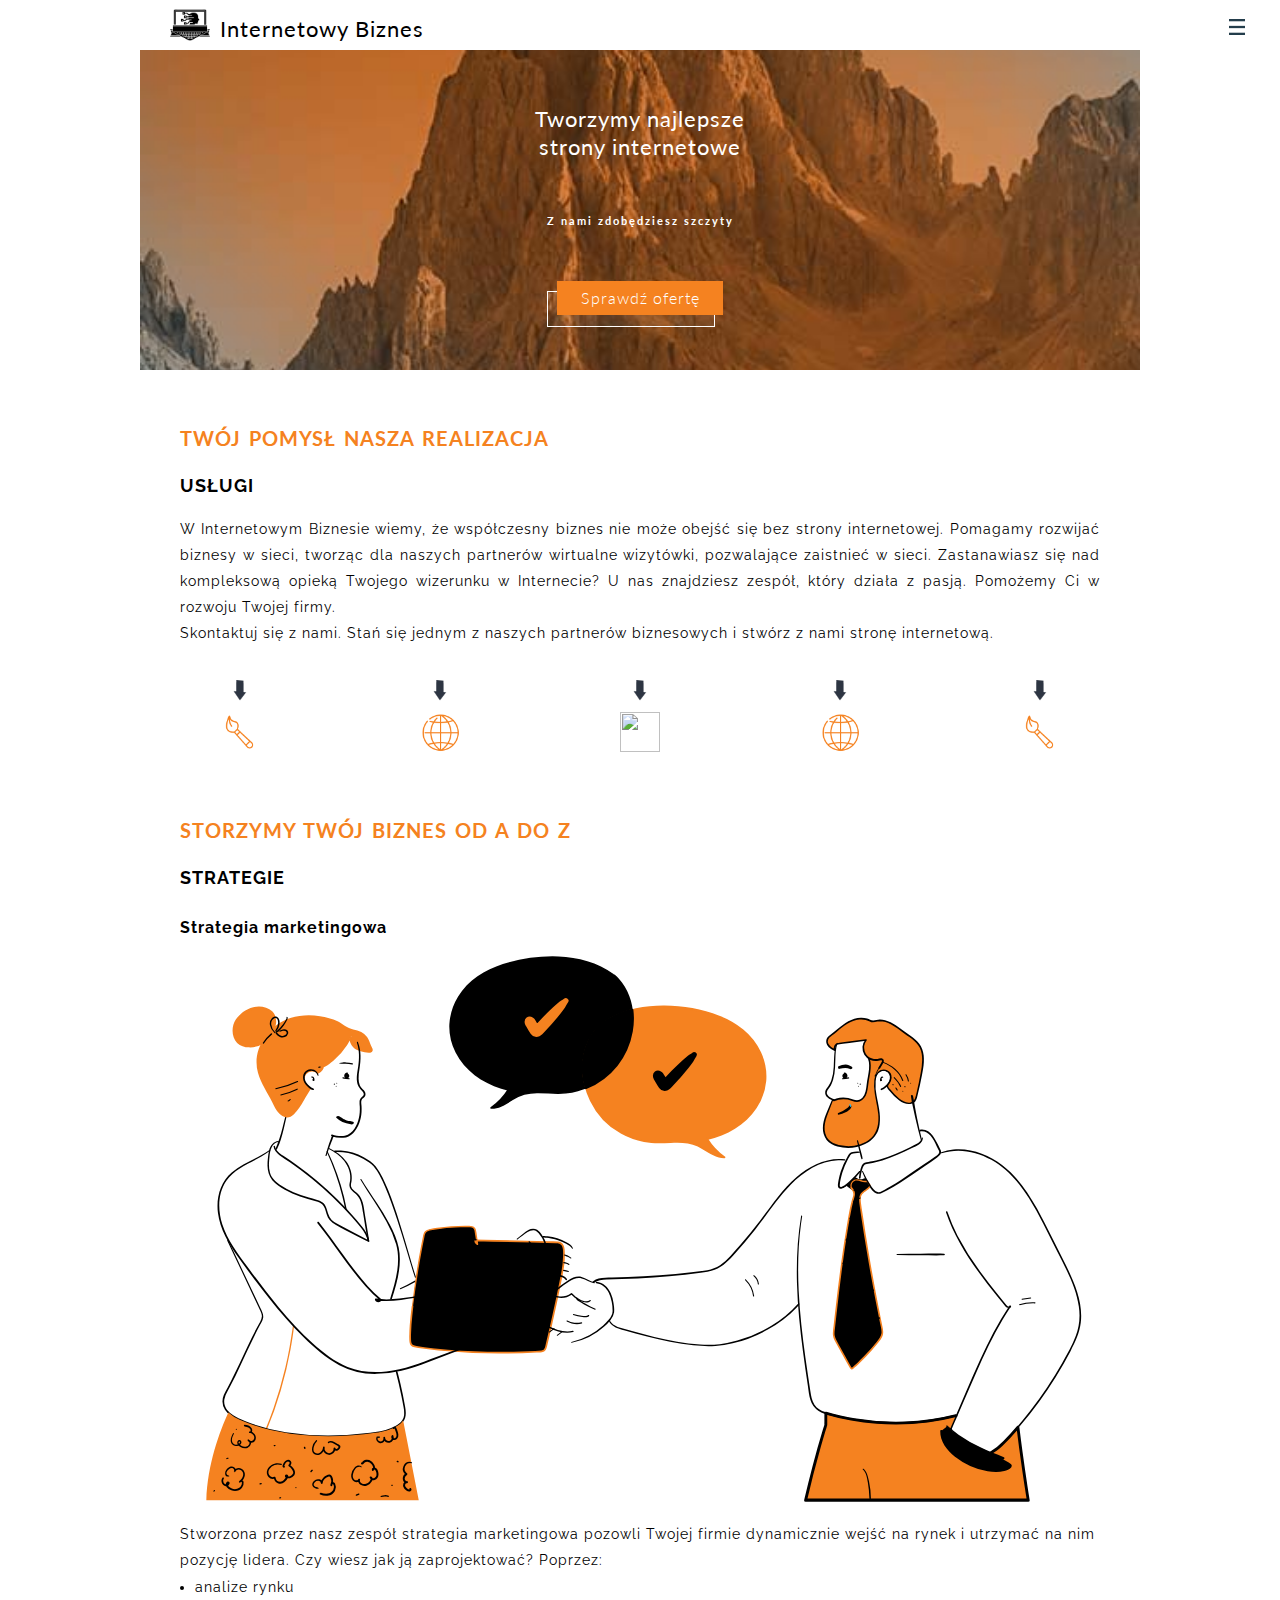
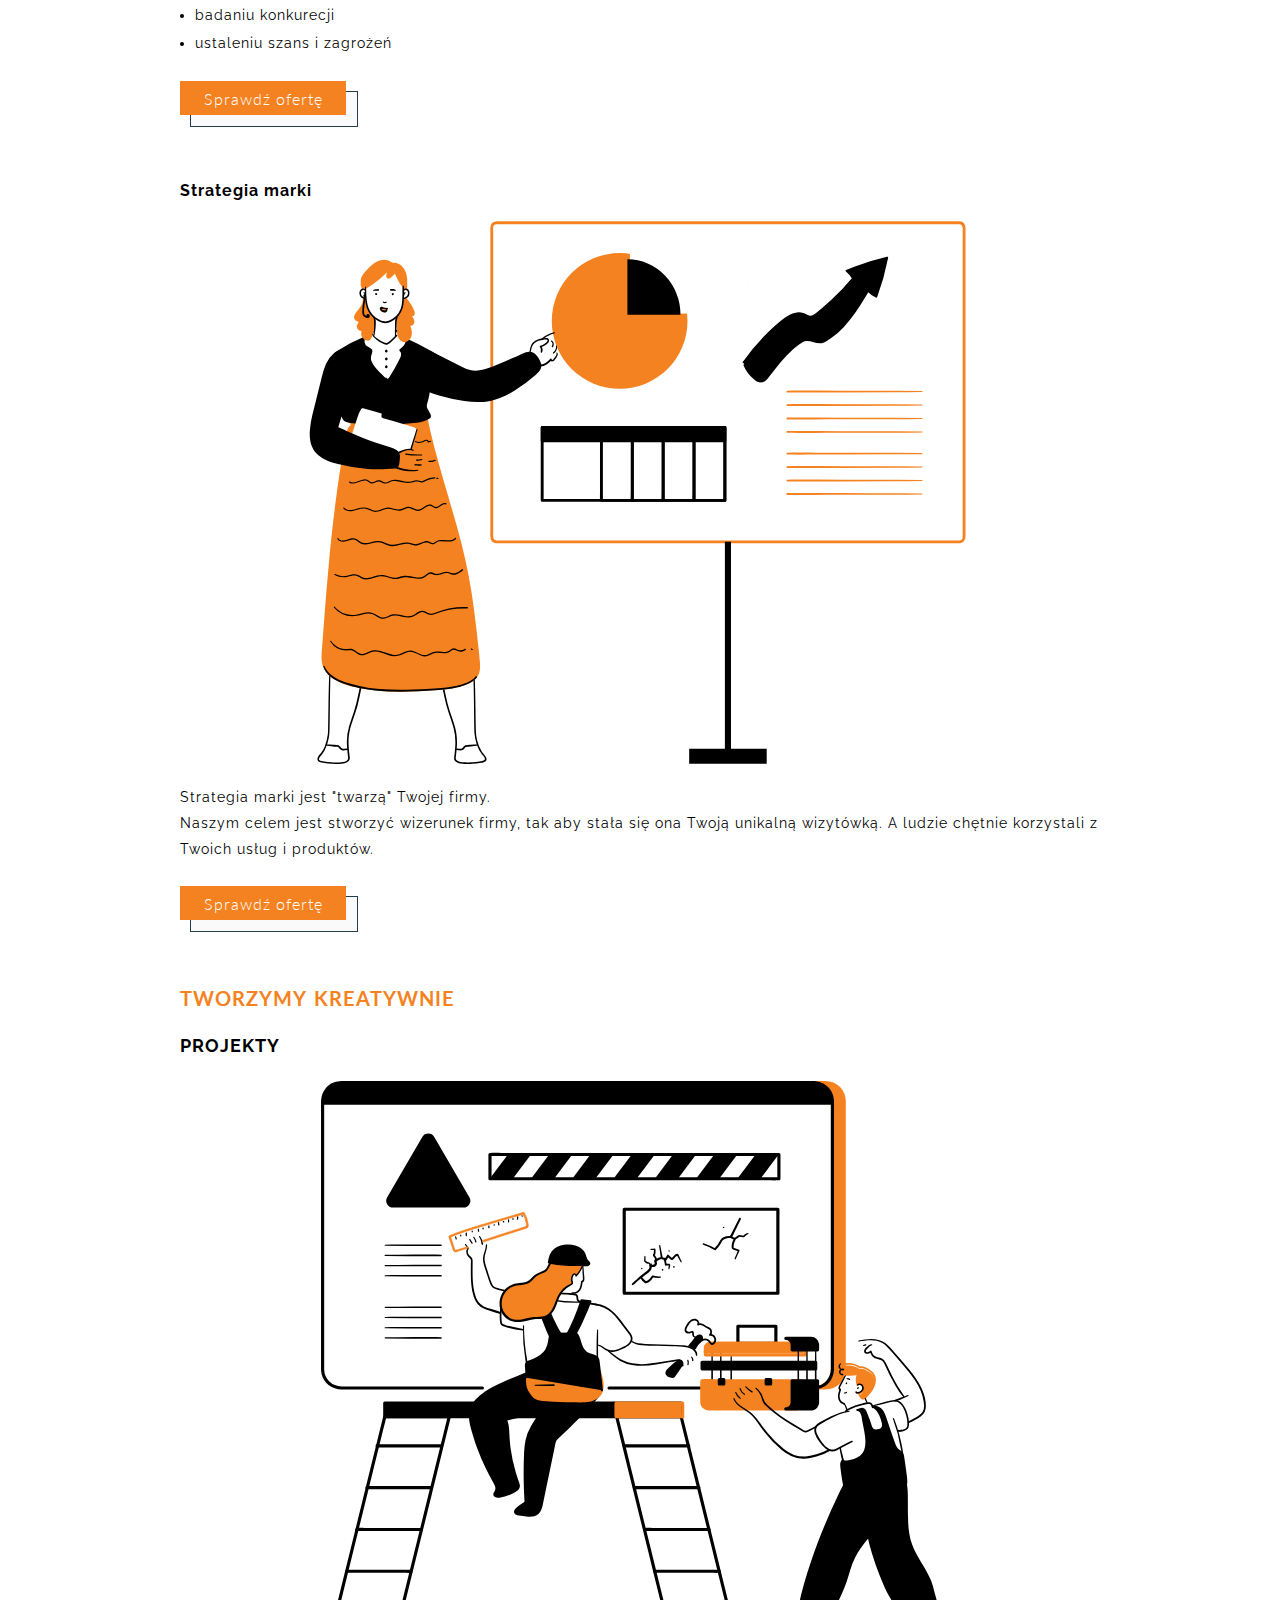
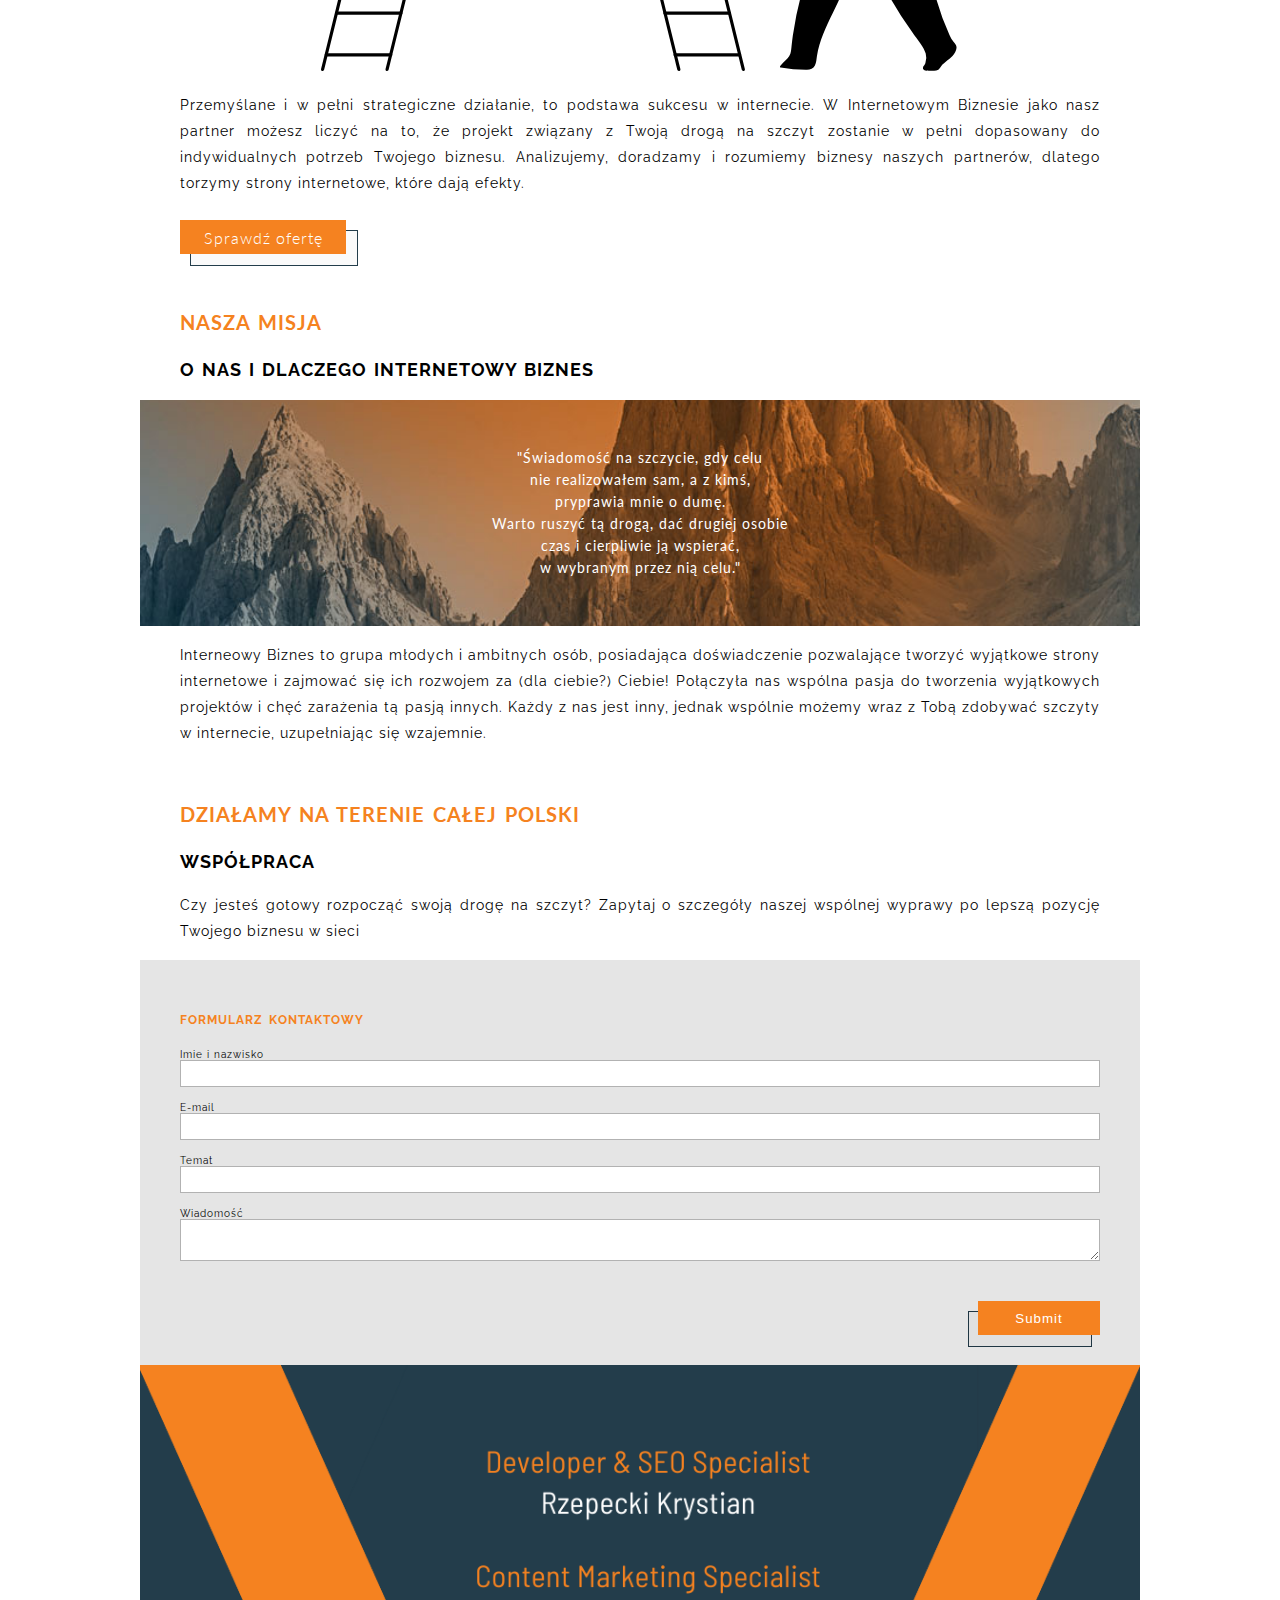
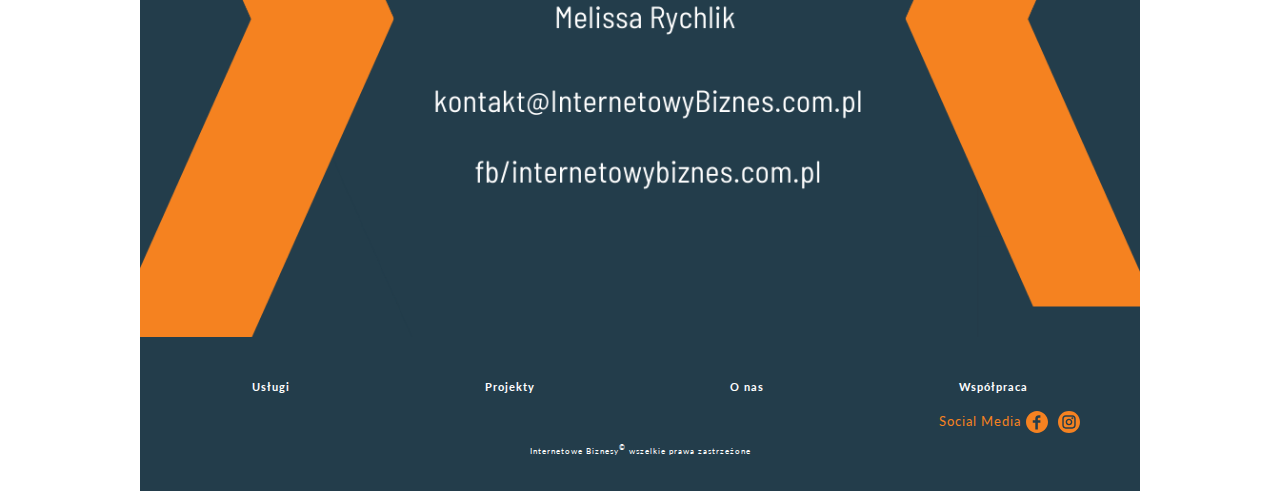
==== commit 974c8647: "media query 1.0" ====
--- a/index.html
+++ b/index.html
@@ -131,39 +131,37 @@
                 </a>
             </div>
             <div class="box_icons_button">
-                <div class="box_icon_arrow animation_delay_1">
-                    <img src="./img/icons/services/arrow.gif" alt="" class="icon_arrow">
-                </div>
-                
-                <a href="./uslugi.html#graphic" class="box_icons_icon">
-                    <img src="./img/icons/services/webdev.png" alt="" class="icon_icon">
-                </a>
-            </div>
-            <div class="box_icons_button">
-                <div class="box_icon_arrow animation_delay_1">
-                    <img src="./img/icons/services/arrow.gif" alt="" class="icon_arrow">
-                </div>
-                
-                <a href="./uslugi.html#graphic" class="box_icons_icon">
-                    <img src="./img/icons/services/marketing.png" alt="" class="icon_icon">
-                </a>
-            </div>
-            <div class="box_icons_button">
-                <div class="box_icon_arrow animation_delay_1">
-                    <img src="./img/icons/services/arrow.gif" alt="" class="icon_arrow">
-                </div>
-                
-                <a href="./uslugi.html#graphic" class="box_icons_icon">
-                    <img src="./img/icons/services/video.png" alt="" class="icon_icon">
-                </a>
-            </div>
-            <div class="box_icons_button">
-                <div class="box_icon_arrow animation_delay_1">
-                    <img src="./img/icons/services/arrow.gif" alt="" class="icon_arrow">
-                </div>
-                
-                <a href="./uslugi.html#graphic" class="box_icons_icon">
-                    <img src="./img/icons/services/seo.png" alt="" class="icon_icon">
+                <div class="box_icon_arrow animation_delay_2">
+                    <img src="./img/icons/services/arrow.gif" alt="" class="icon_arrow">
+                </div>
+                <a href="./uslugi.html#www" class="box_icons_icon">
+                    <img src="./img/icons/services/webdev.png" alt="" class="icon_icon animation_delay_2">
+                </a>
+            </div>
+            <div class="box_icons_button">
+                <div class="box_icon_arrow animation_delay_3">
+                    <img src="./img/icons/services/arrow.gif" alt="" class="icon_arrow">
+                </div>
+                <a href="./uslugi.html#marketing" class="box_icons_icon">
+                    <img src="./img/icons/services/graphic.PNG" alt="" class="icon_icon">
+                    <!-- <img src="./img/icons/services/graphic.png" alt="" class="icon_icon animation_delay_1"> -->
+                </a>
+            </div>
+            <div class="box_icons_button">
+                <div class="box_icon_arrow animation_delay_4">
+                    <img src="./img/icons/services/arrow.gif" alt="" class="icon_arrow">
+                </div>
+                <a href="./uslugi.html#video" class="box_icons_icon ">
+                    <img src="./img/icons/services/webdev.png" alt="" class="icon_icon animation_delay_4">
+                </a>
+            </div>
+
+            <div class="box_icons_button">
+                <div class="box_icon_arrow animation_delay_5">
+                    <img src="./img/icons/services/arrow.gif" alt="" class="icon_arrow">
+                </div>
+                <a href="./uslugi.html#seo" class="box_icons_icon ">
+                    <img src="./img/icons/services/graphic.png" alt="" class="icon_icon animation_delay_5">
                 </a>
             </div>
             
--- a/css/style.css
+++ b/css/style.css
@@ -234,7 +234,7 @@
   -webkit-box-pack: justify;
       -ms-flex-pack: justify;
           justify-content: space-between;
-  padding: 5px;
+  padding: 5px 15px;
   z-index: 100;
   height: 50px;
   position: fixed;
@@ -277,7 +277,7 @@
 
 .h1_nav {
   font-family: lato;
-  font-size: 24px;
+  font-size: 22px;
   line-height: 100%;
   margin-left: 10px;
   -webkit-box-align: end;
@@ -635,14 +635,25 @@
   display: flex;
   margin: 30px 0; }
 
+@media only screen and (min-width: 414px) {
+  .pup {
+    padding-left: 30px;
+    padding-right: 30px; }
+  .h1_nav {
+    font-size: 22px; }
+  .burger_btn_on.show,
+  .burger_btn_off.show {
+    top: 14px;
+    right: 30px; }
+  .padding_RL {
+    padding-right: 30px;
+    padding-left: 30px; } }
+
 @media only screen and (min-width: 480px) {
   .change_display {
     display: inline-block; }
   .p_box::before {
-    background-size: 50%; }
-  .padding_RL {
-    padding-left: 45px;
-    padding-right: 45px; } }
+    background-size: 50%; } }
 
 @media only screen and (min-width: 568px) {
   .padding_RL {
